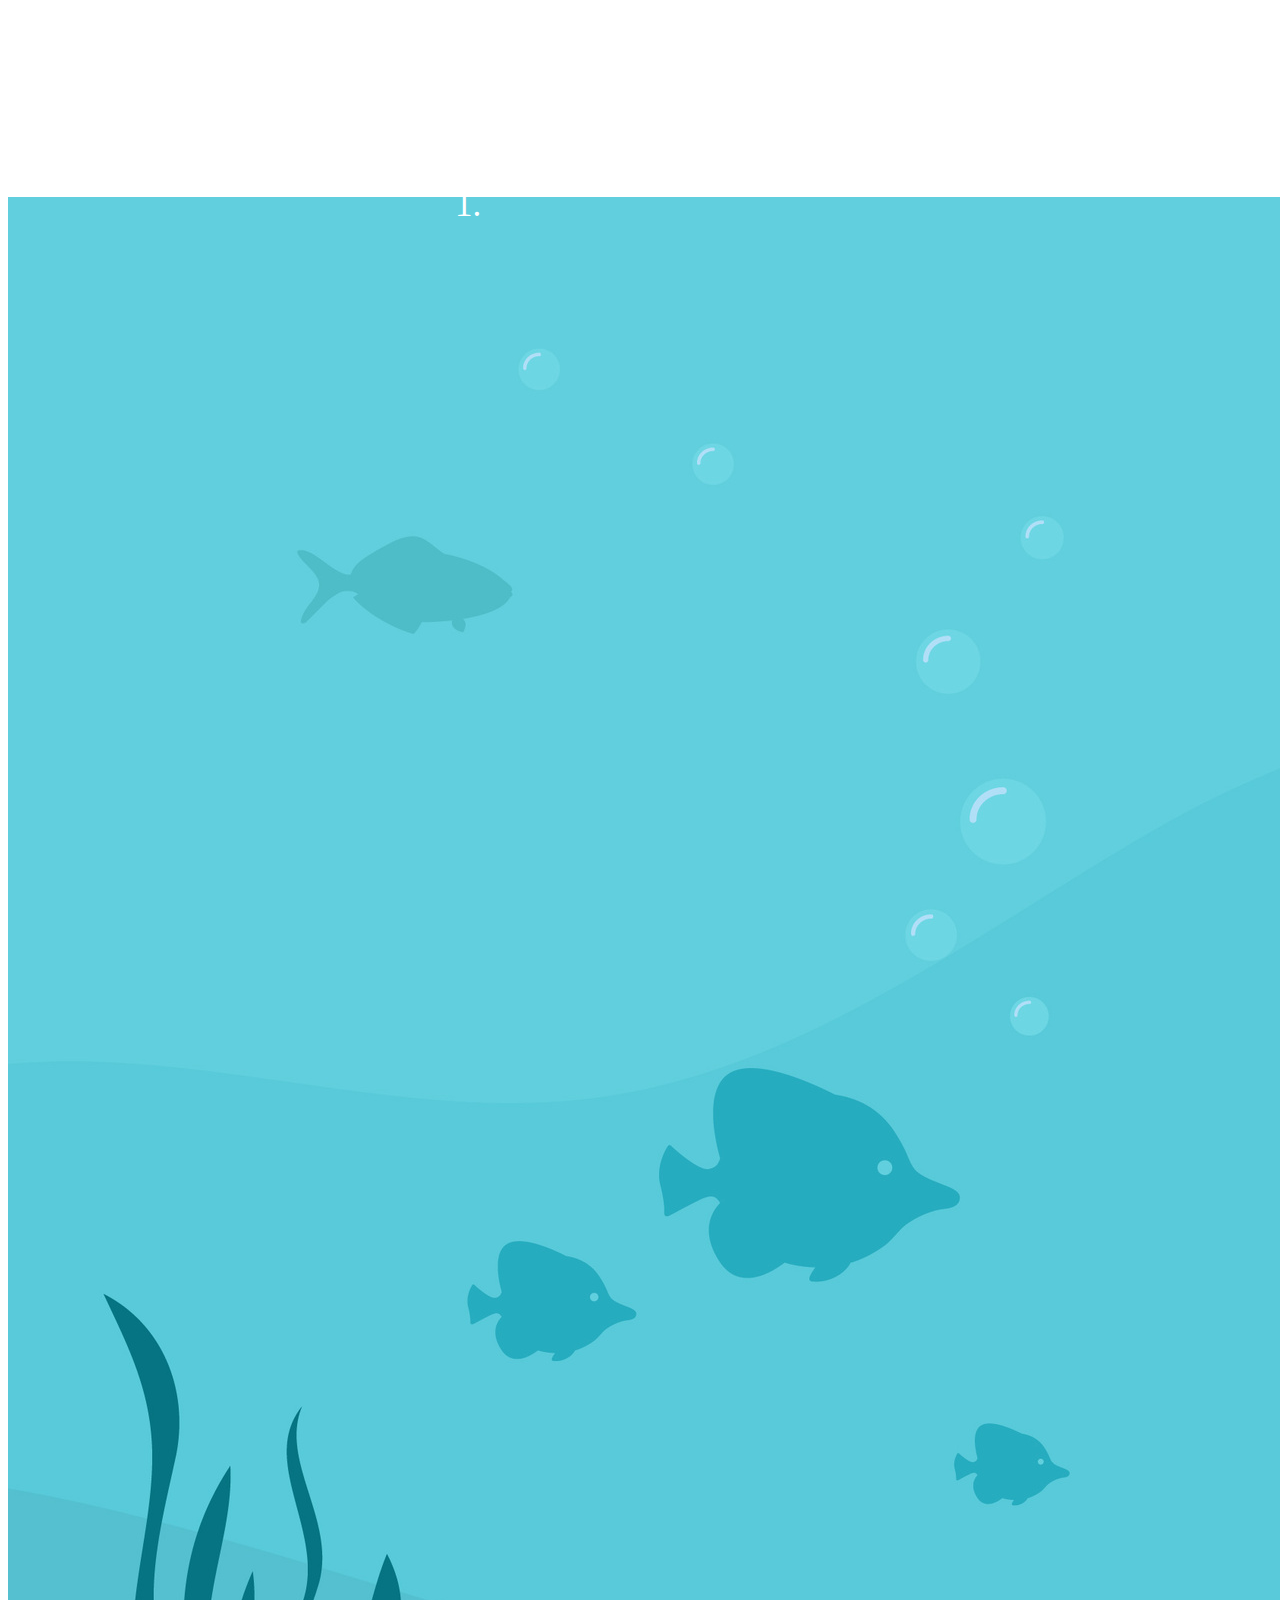
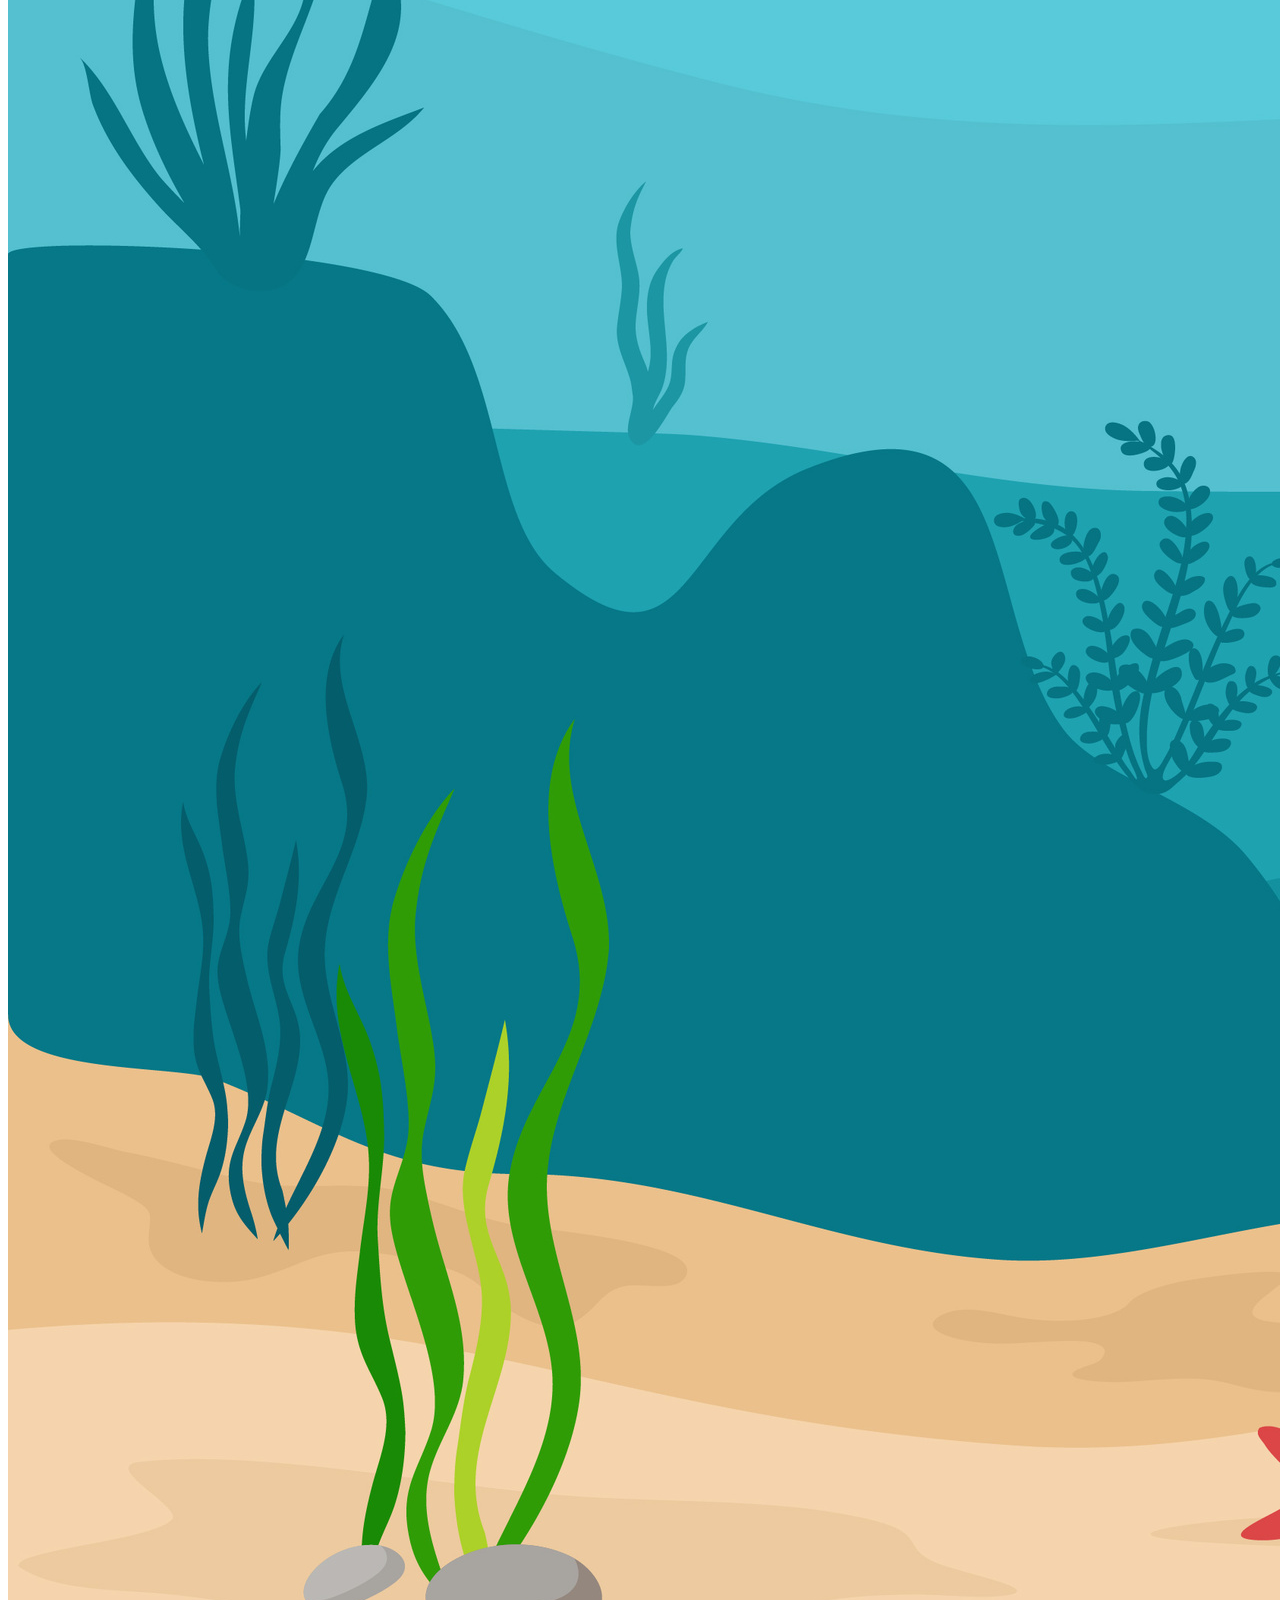
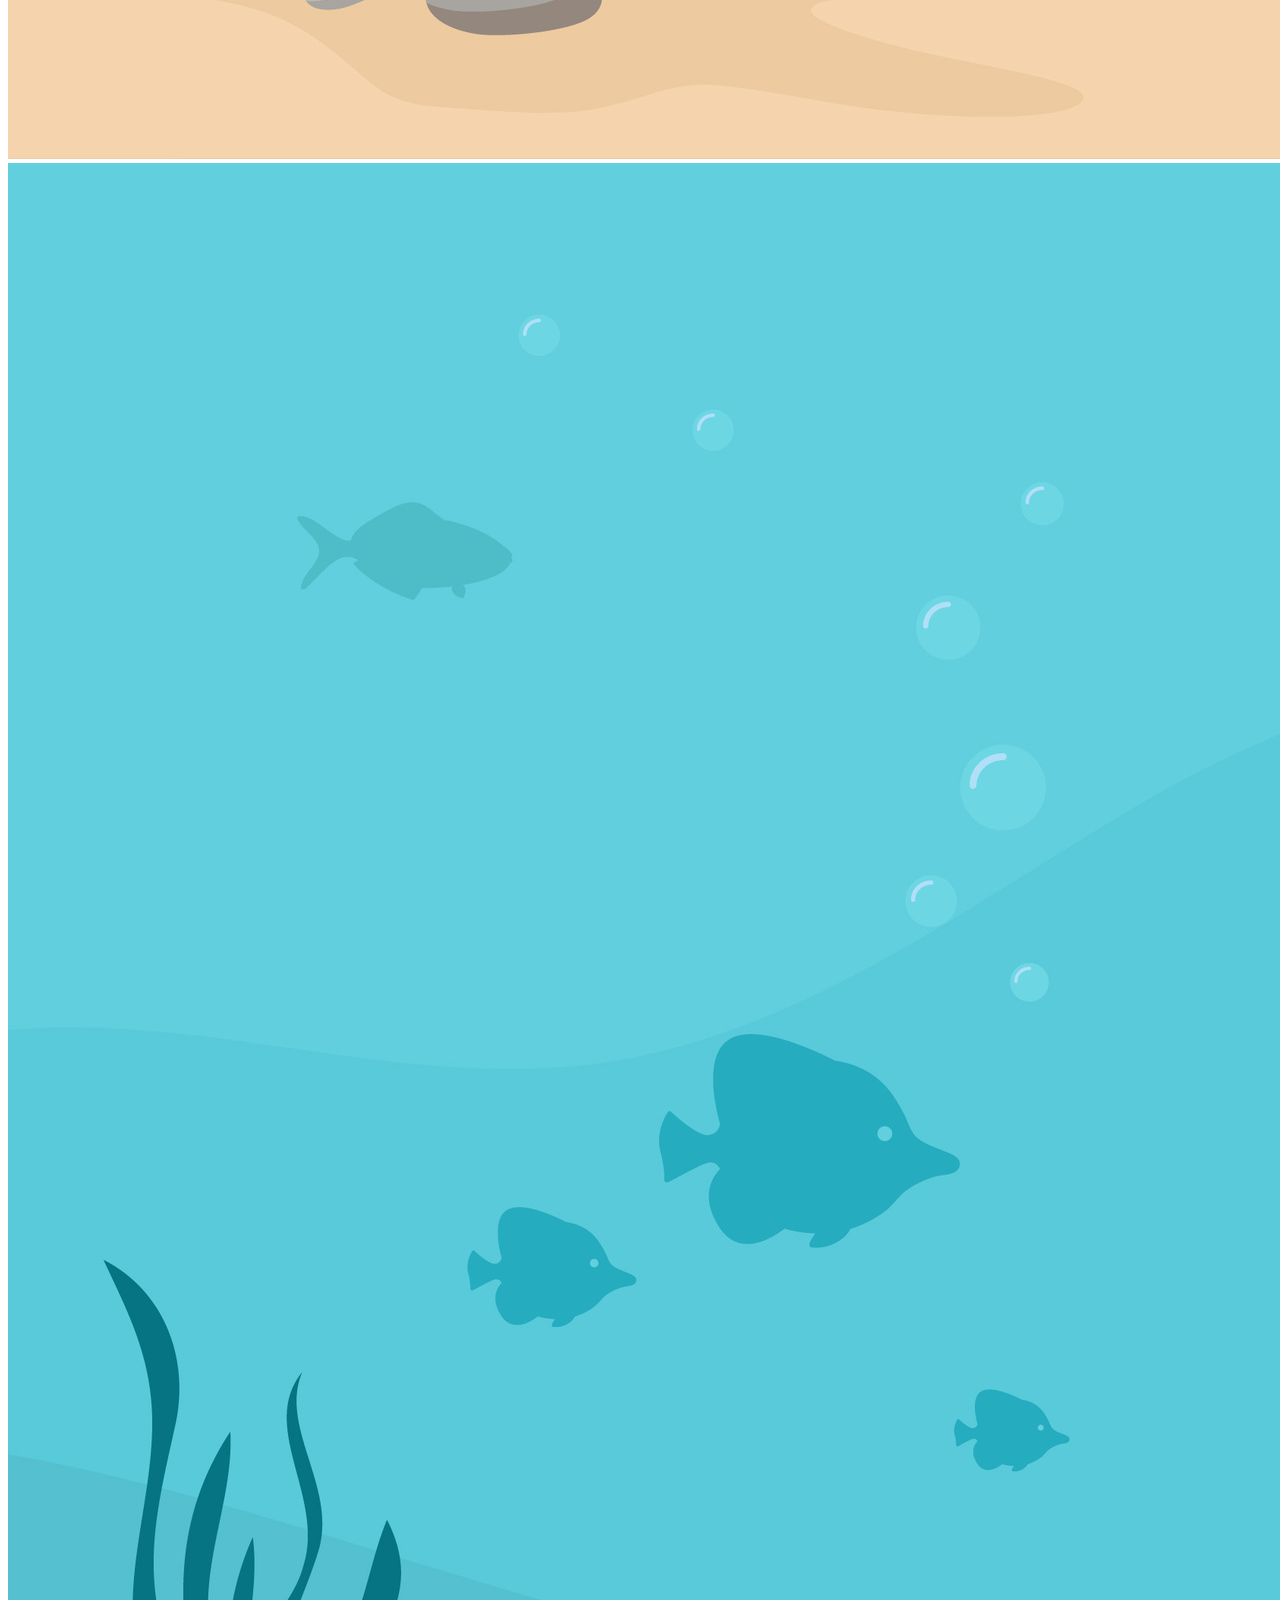
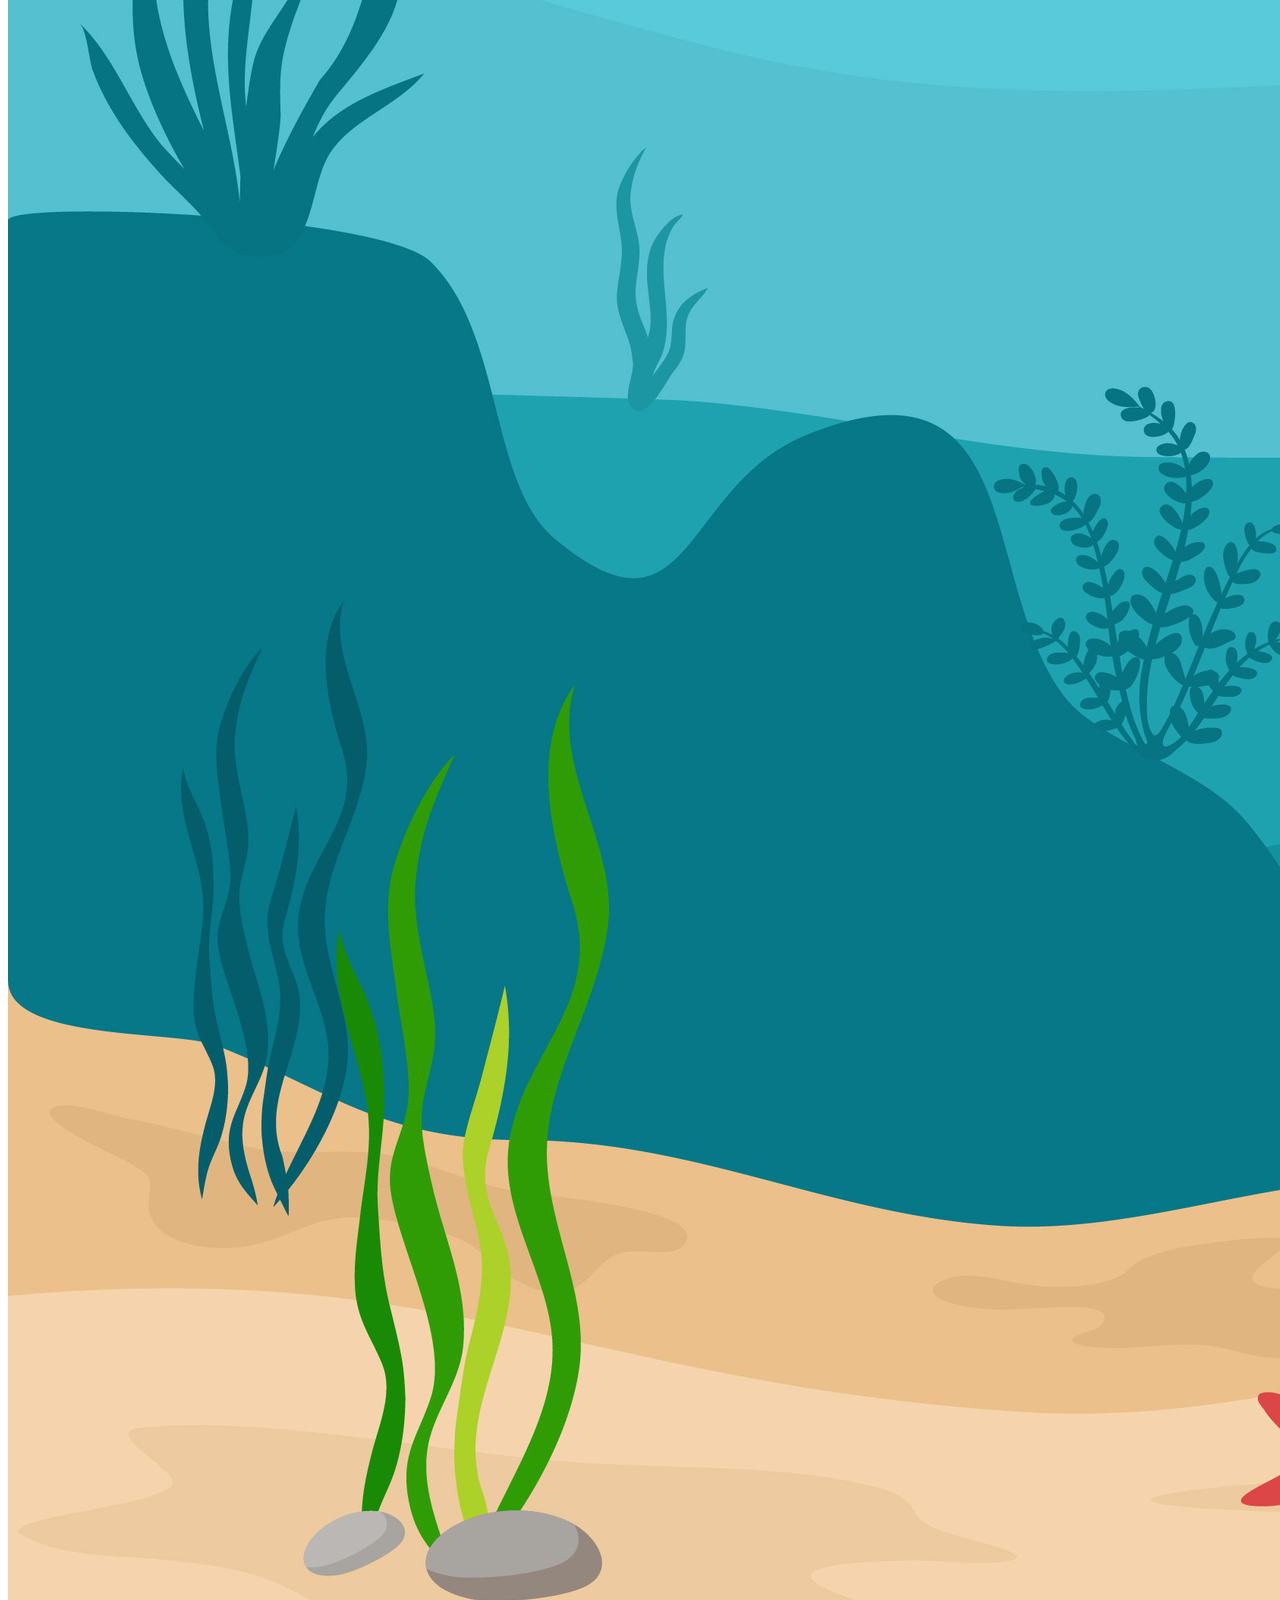
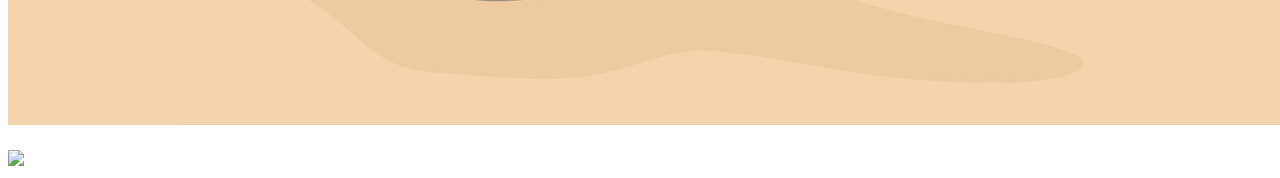
==== src/main/resources/templates/home.html @ 91222948 "Highscore css + top 10" ====
<!DOCTYPE html>
<html lang="en" xmlns:th="http://www.w3.org/1999/xhtml">
<head>
    <link rel="stylesheet" href="..static/style.css" th:href="style.css">
    <title>Ocean Rescue</title>
    <meta charset="utf-8">

</head>
<body>
<audio autoplay class="music"
       src="images/ukulele.mp3" type="audio/mpeg">
</audio>
<section>
    <div id="message-area" style="color: white; justify-content: center;" >

        <h2 id="start" onclick="startGame()">START!</h2>
        <h2 onclick="showRules()">Show Rules</h2>
        <h2 onclick="showScoreboard()">Show Scoreboard</h2>
        <div class="rules">
            <span class="closebtn" onclick="this.parentElement.style.display='none';">X</span>
        </div>
        <div class="scoreboard">
            <span class="closebtn" onclick="this.parentElement.style.display='none';">X</span>
            <ol style="font-family:'Verdana'; font-size: 35px; left: 450px; position: absolute; top: 150px;">
                <li th:each="highScores : ${scores}" th:text="${highScores.score} + '.........' + ${highScores.userName}"></li>
            </ol>

        </div>


    </div>
    <div id="game-area" style="color: white; justify-content: center;">
        <div class="gameOver">
            <form th:object="${score}" action="/save"  method="post">

            </form>
        </div>

        <img class="bottom" src="images/background_plastic.jpeg" />
        <img class="top" src="images/background.jpeg" />
        <h1></h1>
        <div onclick="mute()" style="left: 10px; top: 10px;" id="unmuted">
        <img src="images/audio/unmutedOn.png">
        </div>
        <div class="crab"></div>
        <div class="coral_2"></div>
        <div class="coral_3"></div>
    </div>
</section>

<script src="script.js"></script>
</body>
</html>
---- src/main/resources/templates/style.css ----
body {
    background-color: darkgray;
    cursor: url(fishing-net.svg), auto;

}

h1, h2, h3, h4, h5, h6, p {
    font-family: "Verdana";
    color: white;
    margin: 20px;
    text-align: center;
}

h1 > span {
    float: right;
    font-size: 40px;
    margin-right: -120px;
    z-index: 900;
}

h1 {
    padding:10px;
    padding-right:30px;
    padding-left:30px;
    width: 960px;
}

#game-area {
    position: absolute;
    top: 100px;
    left: 40px;
    width: 1200px;
    height: 800px;
    background-position: center;
    background-repeat: no-repeat;
    background-size: cover;
    background-image: url("images/background.jpeg");
    background-size: cover;

    box-shadow: inset 2px 2px 10px black;
    overflow: hidden;
}

#message-area {
    position: absolute;
    top: 100px;
    left: 40px;
    width: 1200px;
    height: 800px;
    z-index: 1000;
    background-color: #023A5D;
    background-image: url("images/logo.png");
    background-size: cover;
    text-shadow: 2px 2px 5px black;

    }

.rules {
    position: absolute;
    width: 1200px;
    height: 800px;
    z-index: 1000;
    background-color: #023A5D;
    display: none;
    top: 0px;

    background-image: url("images/HowTo.png");
    background-position: center;
    background-repeat: no-repeat;
    background-size: cover;
    text-shadow: 2px 2px 5px black;
    box-shadow: inset 2px 2px 10px black;
}

.scoreboard {
    position: absolute;
    width: 1200px;
    height: 800px;
    z-index: 1000;
    background-color: #023A5D;
    display: none;
    top: 0px;
    background-image: url("images/scoreboard.png");
    background-position: center;
    background-repeat: no-repeat;
    background-size: cover;
    text-shadow: 2px 2px 5px black;
    box-shadow: inset 2px 2px 10px black;
}


.hidden {
    display: none;
}

.fish_1 {
    background-image: url("images/fish/fish_1_r.gif");
    background-size: cover;
    height: 40px;
    width: 50px;
    animation: right 20s normal;
    background-repeat: no-repeat;
        position: absolute;

}
.fish_2 {
    background-image: url("images/fish/fish_2_r.gif");
    background-size: cover;
    height: 80px;
    width: 100px;
    animation: right 24s normal;
    background-repeat: no-repeat;
        position: absolute;

}

.fish_3 {
    background-image: url("images/fish/fish_3_r.gif");
    background-size: cover;
    height: 120px;
    width: 120px;
    animation: right 35s normal;
    background-repeat: no-repeat;
        position: absolute;

}

.fish_4 {
    background-image: url("images/fish/fish_4_l.gif");
    background-size: cover;
    height: 40px;
    width: 50px;
    animation: left 15s normal;
    background-repeat: no-repeat;
        position: absolute;

}

.fish_5 {
    background-image: url("images/fish/fish_5_l.gif");
    background-size: cover;
    height: 85px;
    width: 100px;
    animation: left 18s normal;
        position: absolute;

}

.fish_6 {
    background-image: url("images/fish/fish_6_r.gif");
    background-size: cover;
    height: 60px;
    width: 60px;
    animation: right 50s normal;
        position: absolute;

}

.fish_7 {
    background-image: url("images/fish/fish_7_r.gif");
    background-size: cover;
    height: 80px;
    width: 80px;
    animation: left 18s normal;
    transform: scaleX(-1);
        position: absolute;

}

.fish_8 {
    background-image: url("images/fish/fish_8_r.gif");
    background-size: cover;
    height: 110px;
    width: 130px;
    animation: right 30s normal;
        position: absolute;

}

.seahorse {
    background-image: url("images/fish/sea_horse_l.gif");
    background-size: cover;
    height: 60px;
    width: 60px;
    animation: left 40s normal;
    transform: rotate(30deg);
        position: absolute;

}

.stingray {
    background-image: url("images/fish/stingray_l.gif");
    background-size: cover;
    height: 150px;
    width: 150px;
    transform: rotate(-30deg);
    animation: left 22s normal;
        position: absolute;

}

.octopus {
    background-image: url("images/fish/octopus.gif");
    background-size: cover;
    height: 200px;
    width: 200px;
    animation: left 40s normal;
    transform: rotate(30deg);
        position: absolute;


}

.turtle {
    background-image: url("images/fish/turtle_r.gif");
    background-size: cover;
    height: 150px;
    width: 150px;
    animation: right 30s normal;
    transform: rotate(60deg);
        position: absolute;

}

.crab {
    background-image: url("images/fish/crab.gif");
    background-size: cover;
    height: 80px;
    width: 80px;
    bottom: 100px;
    position:absolute;
    left: 300px;
        position: absolute;

}
.coral_2 {
    background-image: url("images/plants/coral_2.png");
    background-size: cover;
    height: 120px;
    width: 120px;
    bottom: 70px;
    position:absolute;
    left: 575px;
}
.coral_3 {
    background-image: url("images/plants/coral_3.png");
    background-size: cover;
    height: 120px;
    width: 120px;
    bottom: 0px;
    position:absolute;
    left: 800px;
}

.trash_1{
    background-image: url("images/trash/beer_bottle.png");
    background-size: cover;
    position: absolute;
    height: 50px;
    width: 50px;
    animation: trash 40s normal;
}

.trash_2{
    background-image: url("images/trash/beverage_can_empty.png");
    background-size: cover;
    height: 40px;
    width: 40px;
    animation: trash 40s normal;
}

.trash_3{
    background-image: url("images/trash/bottle.png");
    background-size: cover;
    height: 50px;
    width: 50px;
    animation: trash 40s normal;
}

.trash_4{
    background-image: url("images/trash/can.png");
    background-size: cover;
    height: 40px;
    width: 40px;
    animation: trash 40s normal;
}

.trash_5{
    background-image: url("images/trash/plastic_bag.png");
    background-size: cover;
    height: 100px;
    width: 100px;
    animation: trash 40s normal;
}

.trash_6{
    background-image: url("images/trash/plastic_rings.png");
    background-size: cover;
    height: 80px;
    width: 80px;
    animation: trash 40s normal;
}


@keyframes left {
    from {
        margin-left:-200px;
    }
    to {
        margin-left:1500px;
    }
}
@keyframes right {
    from {
        margin-left:1600px;
    }
    to {
        margin-left:-2000px;
    }
}

@keyframes trash {
    from {
        margin-top:-200px;
    }
    to {
        margin-top:1000px;
    }
}

#health {
    height: 50px;
    width: 50px;
}

.closebtn {
    font-family: "Verdana";
      margin: 15px;
      color: white;
      font-weight: bold;
      float: right;
      font-size: 22px;
      line-height: 35px;
      cursor: pointer;
      transition: 0.3s;
      background-color: red;
      border-radius: 50px;
      width: 35px;
      height: 35px;
      border: white solid 5px;
      text-align: center;
}

.health {
     -webkit-box-sizing: border-box;
     -moz-box-sizing: border-box;
     box-sizing: border-box;
     width: 200px;
     height: 20px;
     padding: 5px;
     background: #ddd;
     -webkit-border-radius: 5px;
     -moz-border-radius: 5px;
     border-radius: 5px;
     position: relative;
}
.bar {
    background: #c54;
    width: 200px;
    height: 20x;
    position: relative;
    transition: width .5s linear;
    .hit {
    background: rgba(255,255,255,0.6);
    position: absolute;
    top: 0;
    right: 0;
    bottom: 0;
    width: 0px;
    transition: width .5s linear;
}
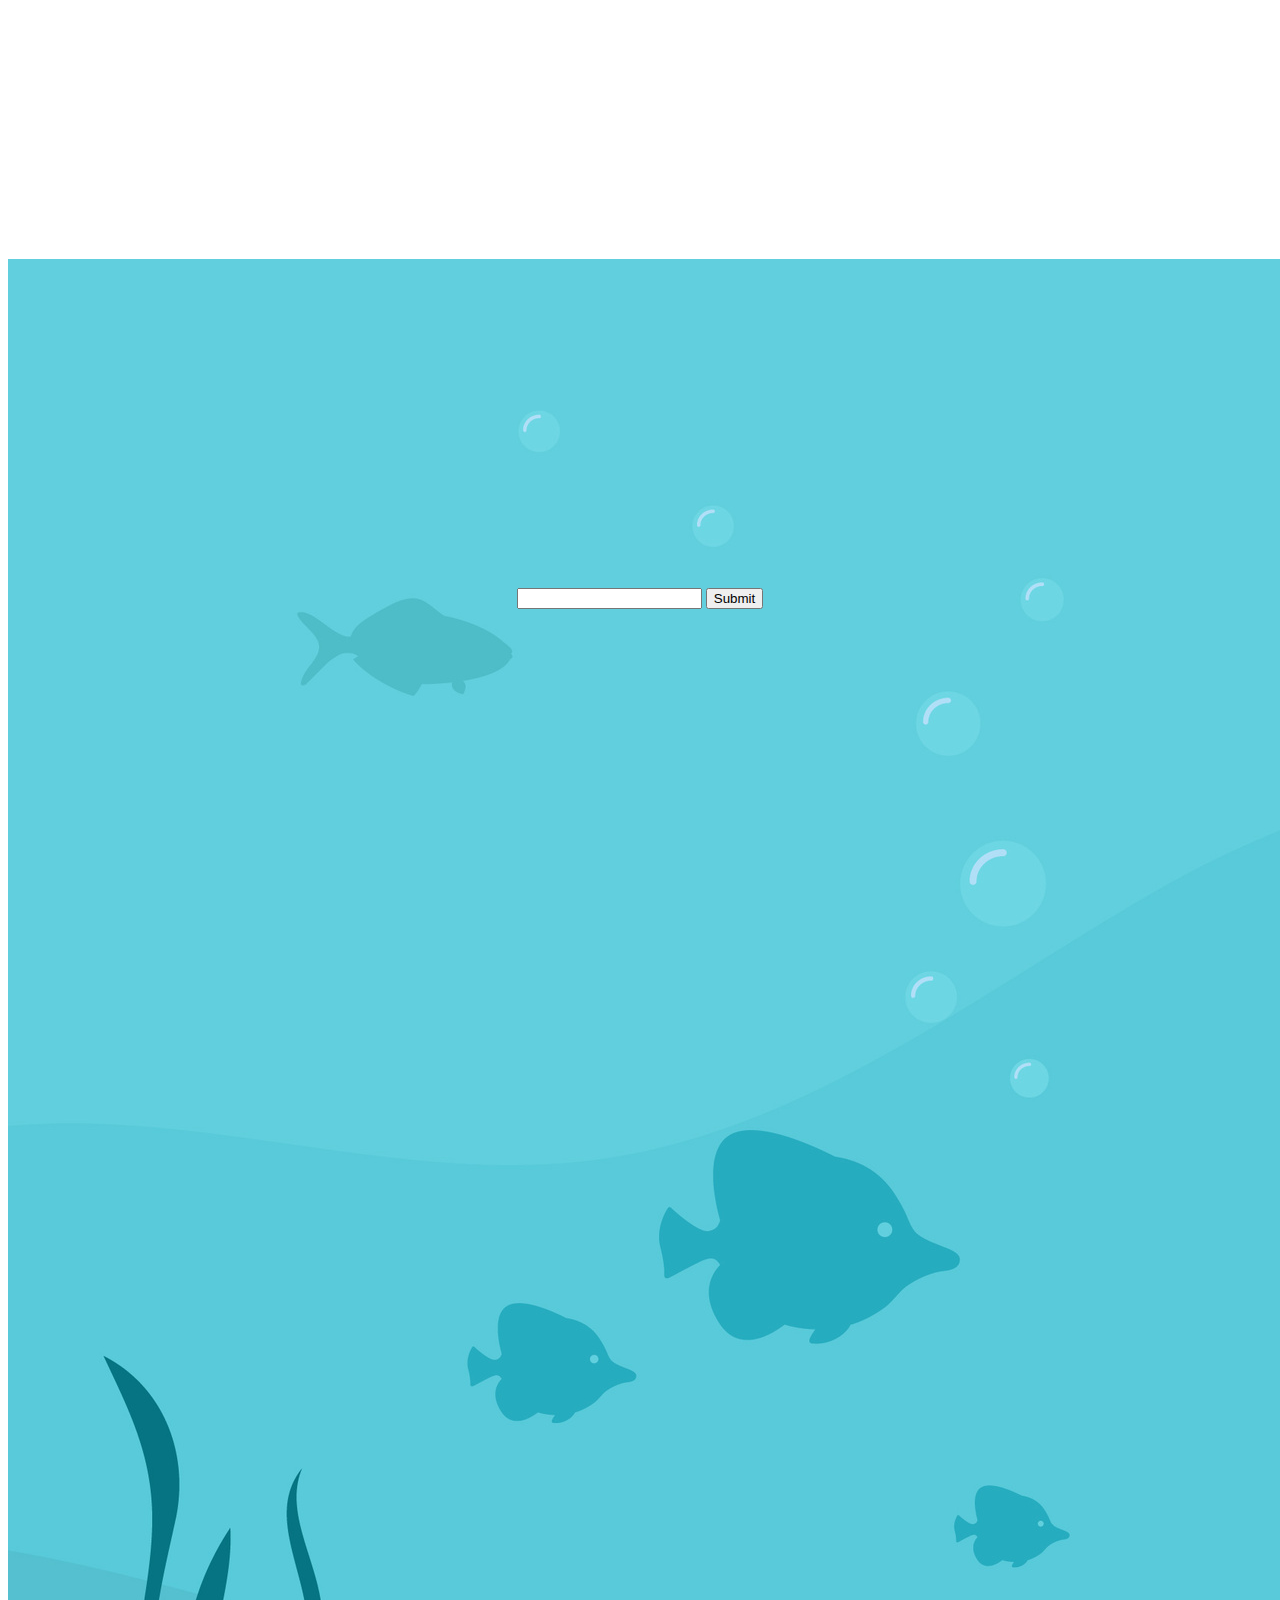
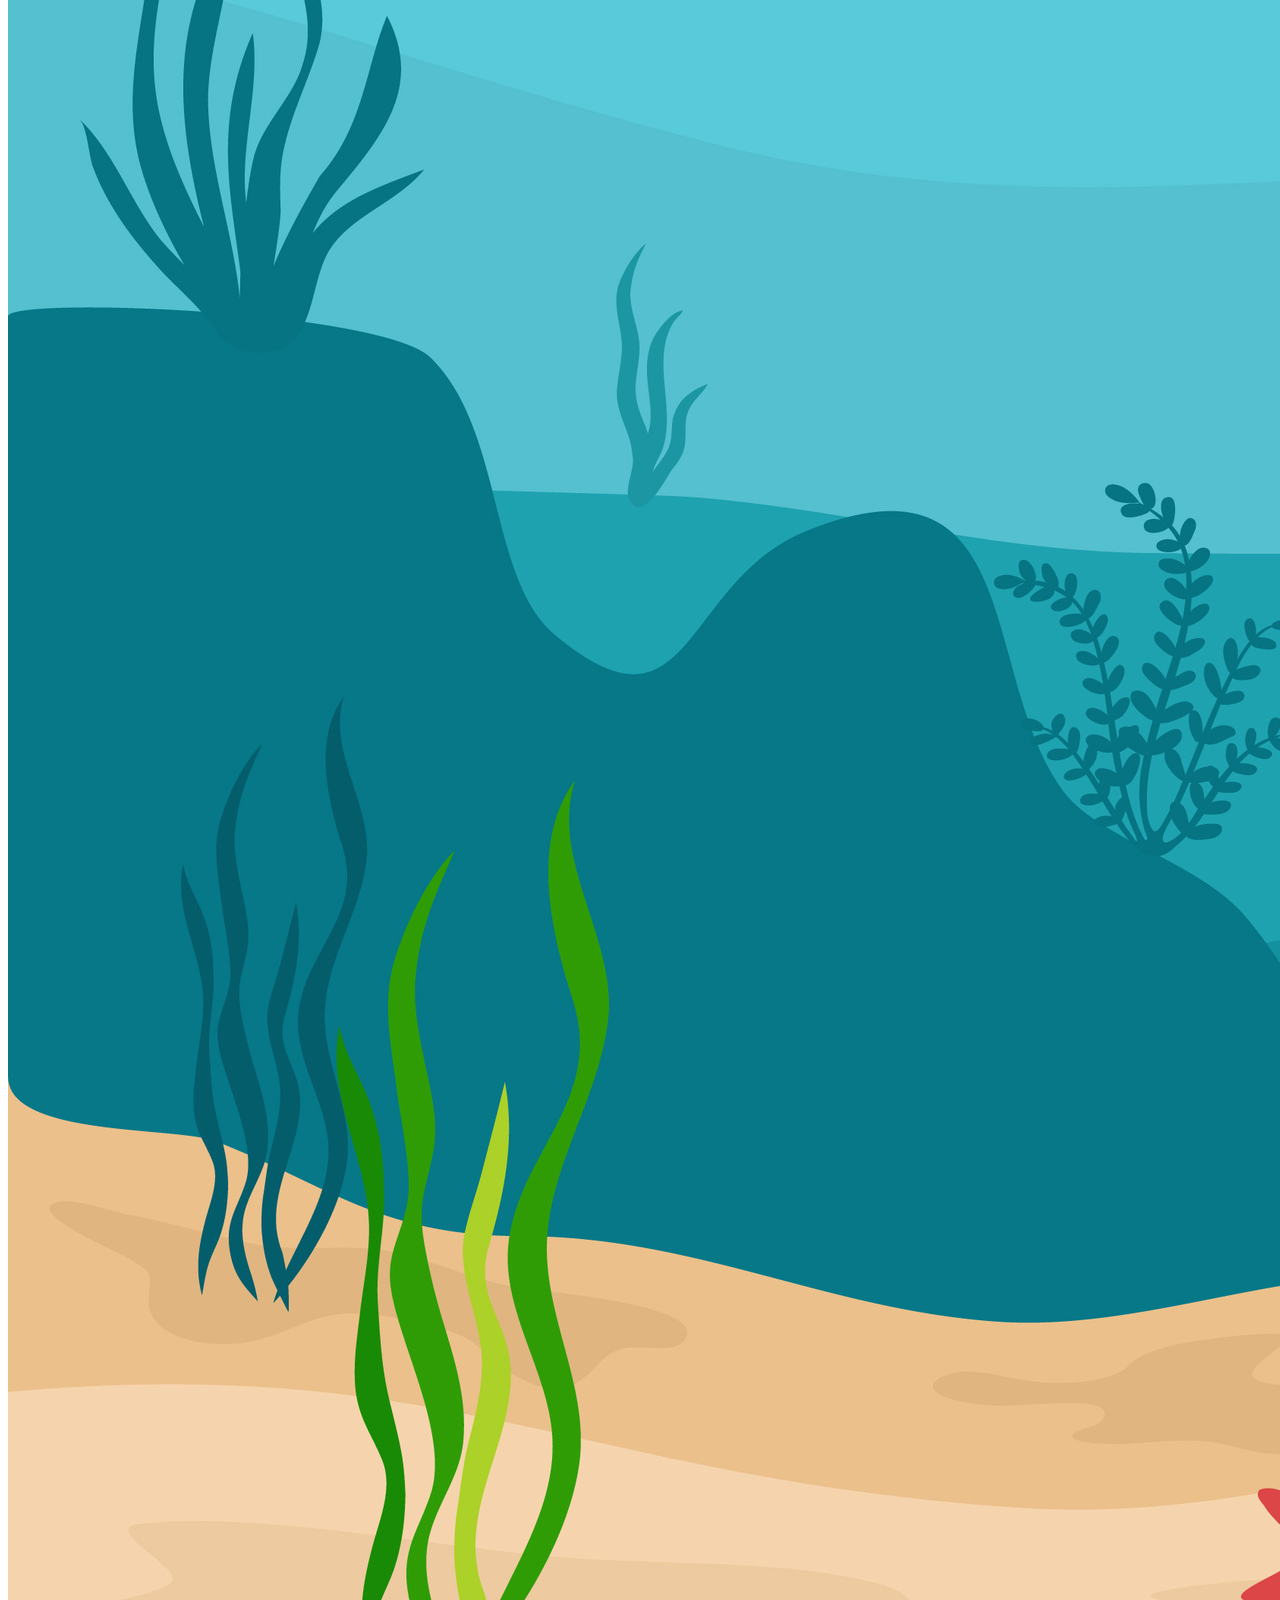
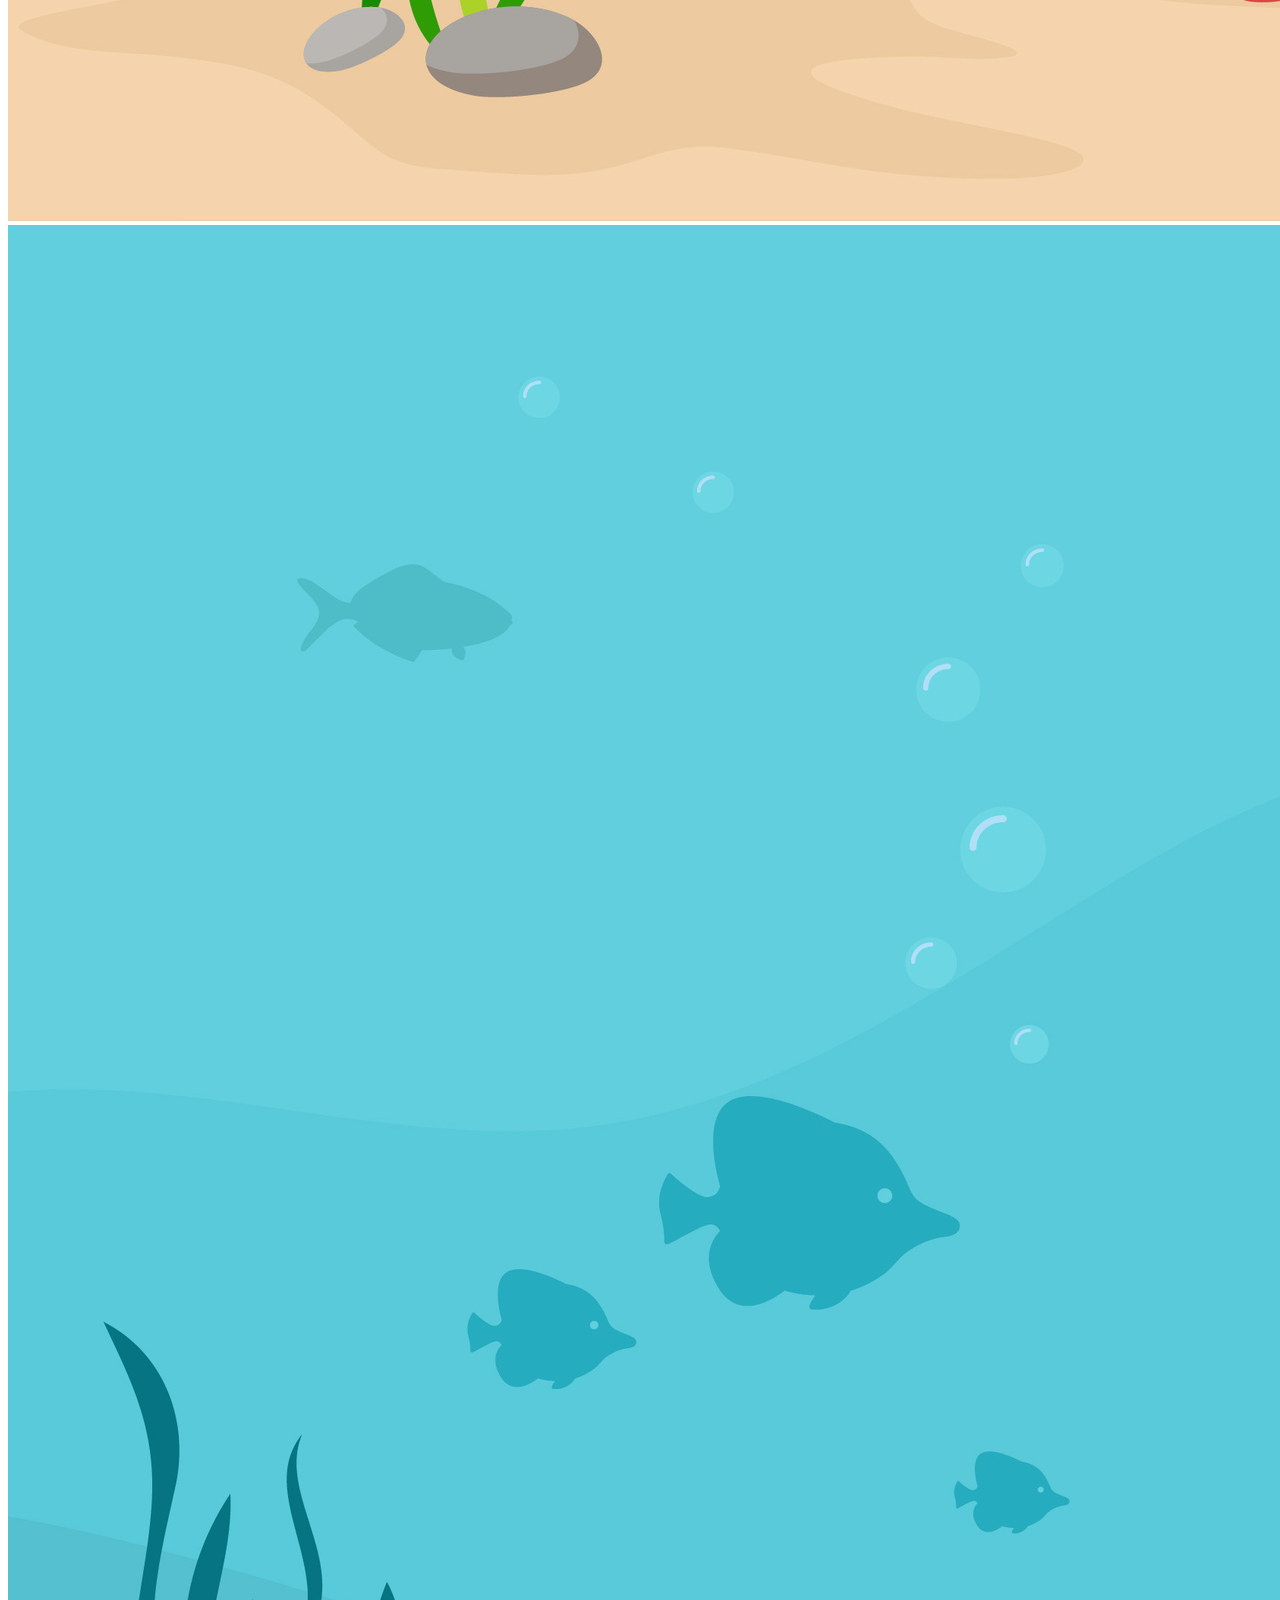
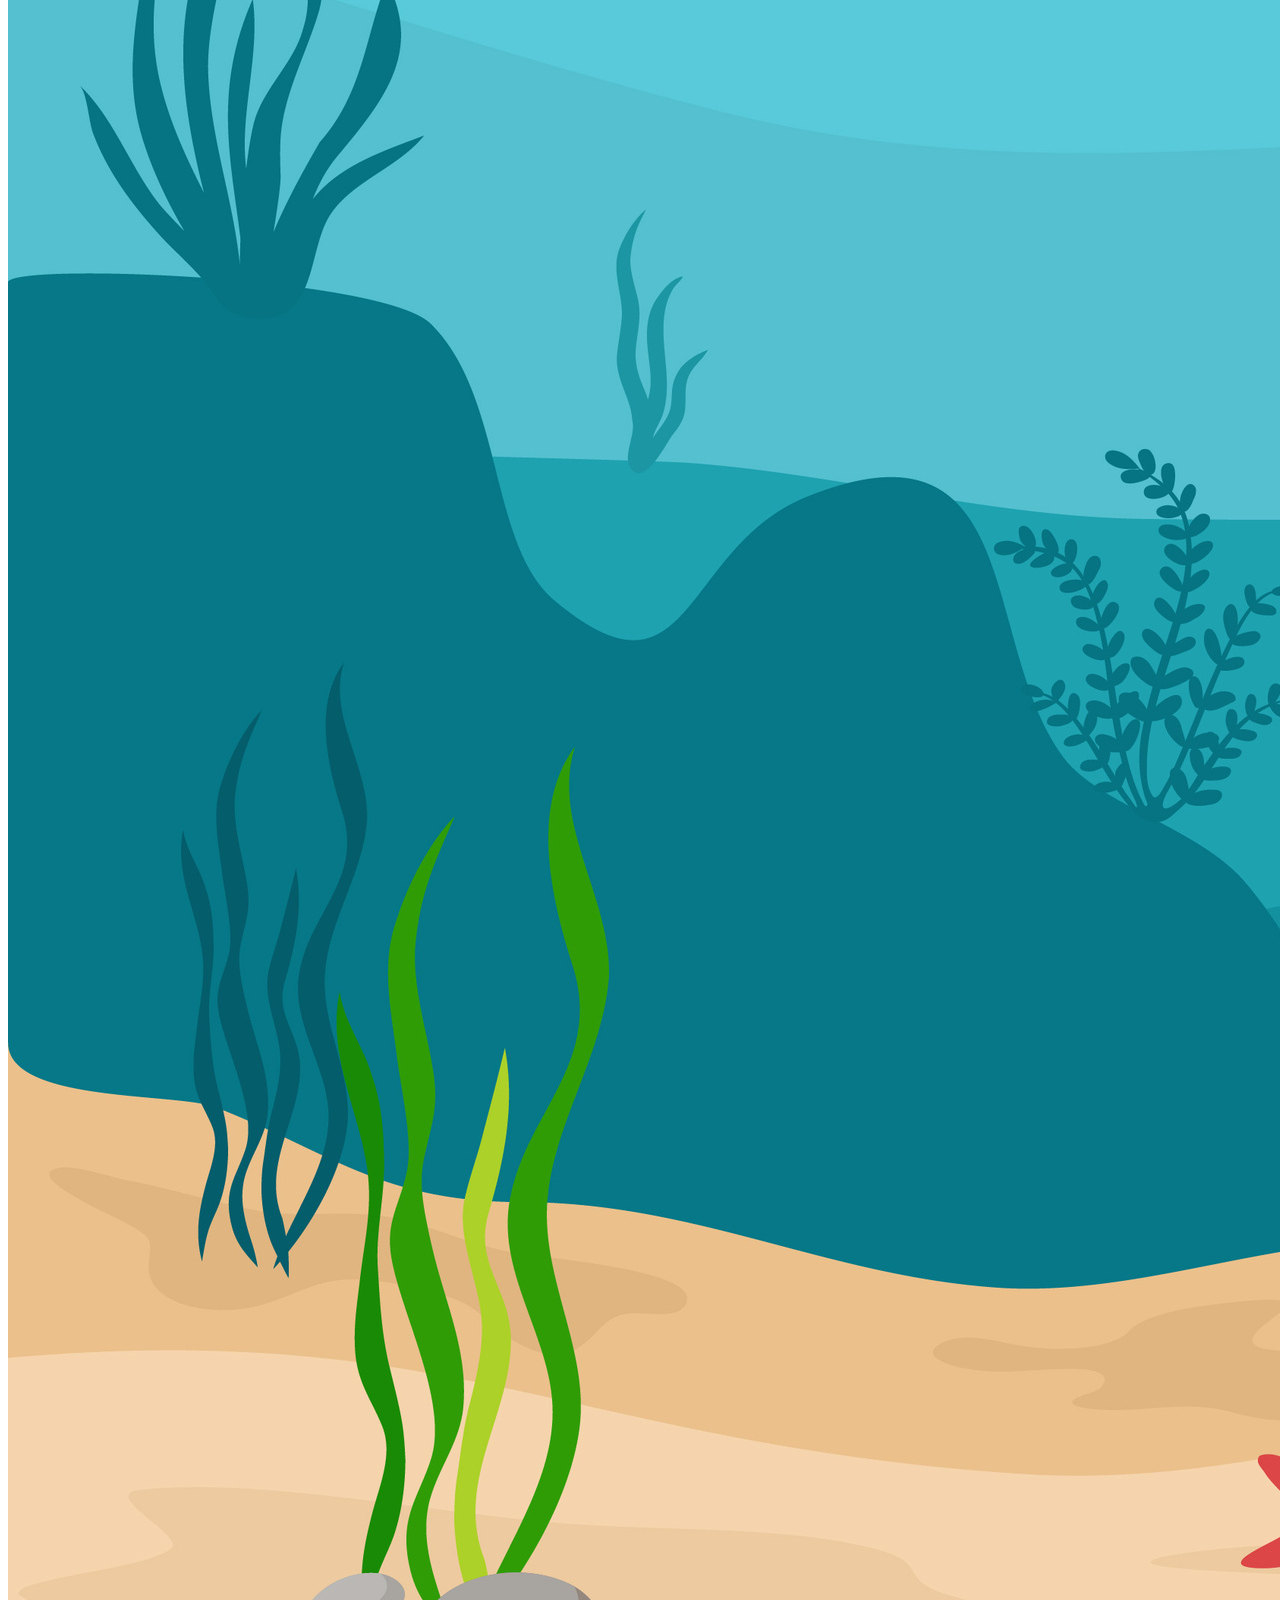
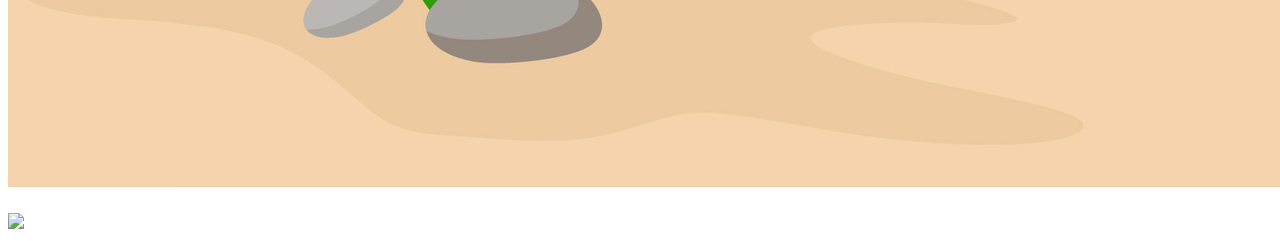
==== commit 1802fc48: "more fish" ====
--- a/src/main/resources/templates/home.html
+++ b/src/main/resources/templates/home.html
@@ -24,18 +24,19 @@
             <ol style="font-family:'Verdana'; font-size: 35px; left: 450px; position: absolute; top: 150px;">
                 <li th:each="highScores : ${scores}" th:text="${highScores.score} + '.........' + ${highScores.userName}"></li>
             </ol>
-
         </div>
-
-
     </div>
     <div id="game-area" style="color: white; justify-content: center;">
         <div class="gameOver">
-            <form th:object="${score}" action="/save"  method="post">
+            <h2 class="your_score" style="top:250px; font-size: 50px; position: relative; text-align: center;"></h2>
 
+            <form th:object="${score}" action="/save"  method="post" name="saveScore" style="position: relative; text-align: center; top:350px;">
+                <input type="text" maxlength="3" th:name="userName"/>
+                <input type="hidden" id="myHighscore" th:name="score"/>
+                <input type="submit"/>
             </form>
+
         </div>
-
         <img class="bottom" src="images/background_plastic.jpeg" />
         <img class="top" src="images/background.jpeg" />
         <h1></h1>
@@ -43,11 +44,11 @@
         <img src="images/audio/unmutedOn.png">
         </div>
         <div class="crab"></div>
+        <div class="crab_2"></div>
         <div class="coral_2"></div>
         <div class="coral_3"></div>
     </div>
 </section>
-
 <script src="script.js"></script>
 </body>
 </html>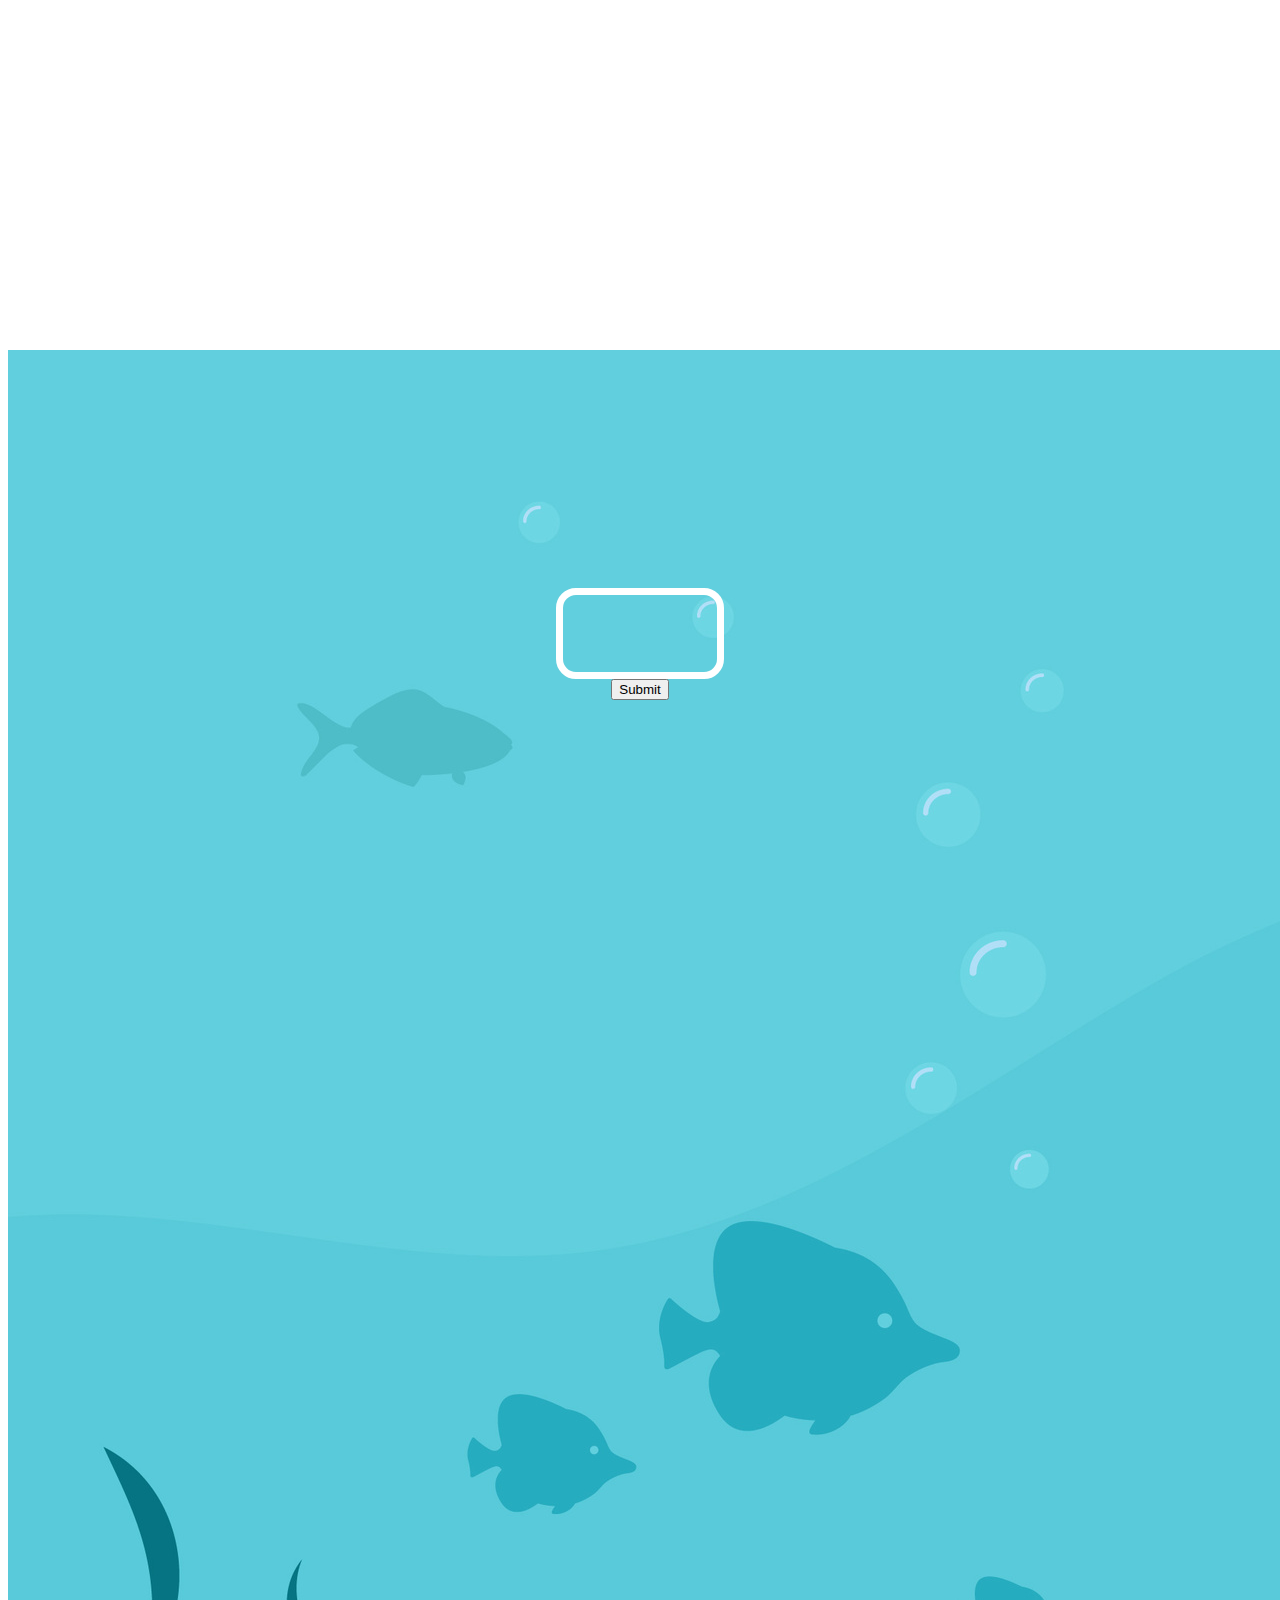
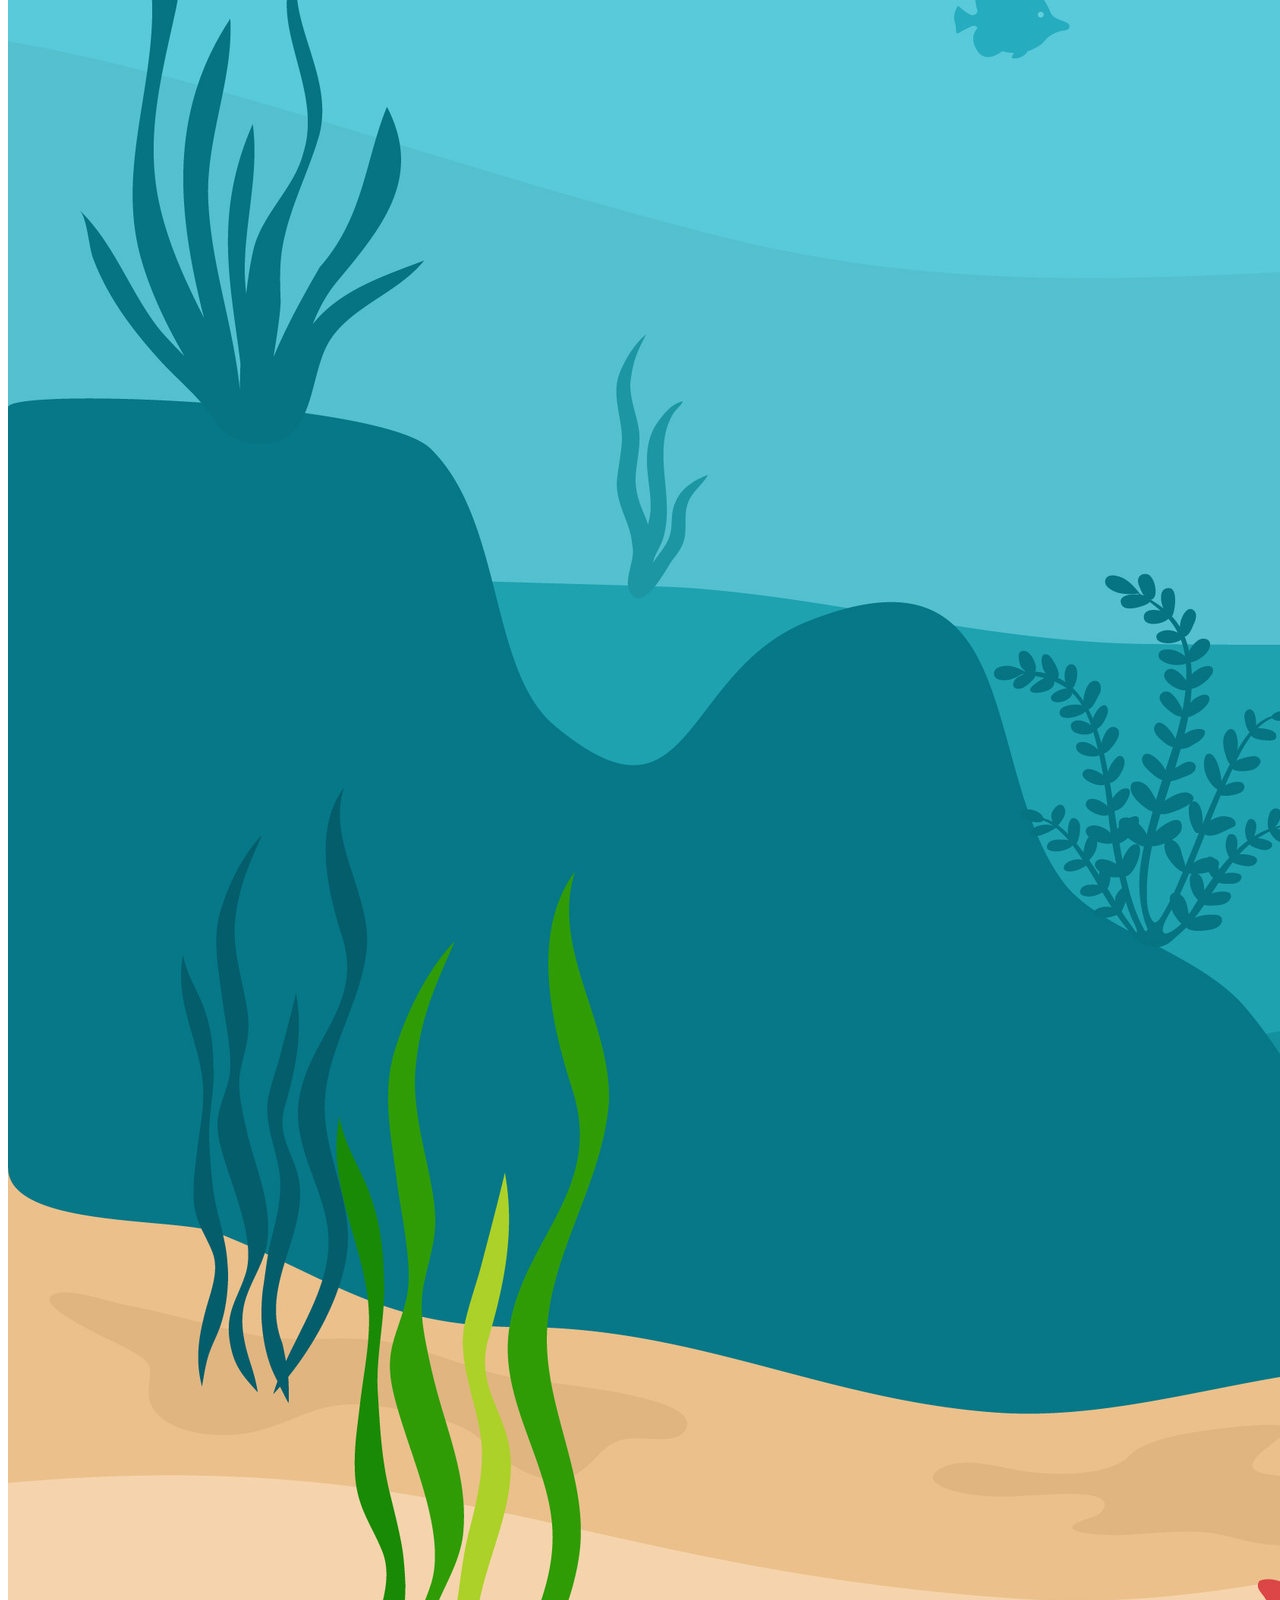
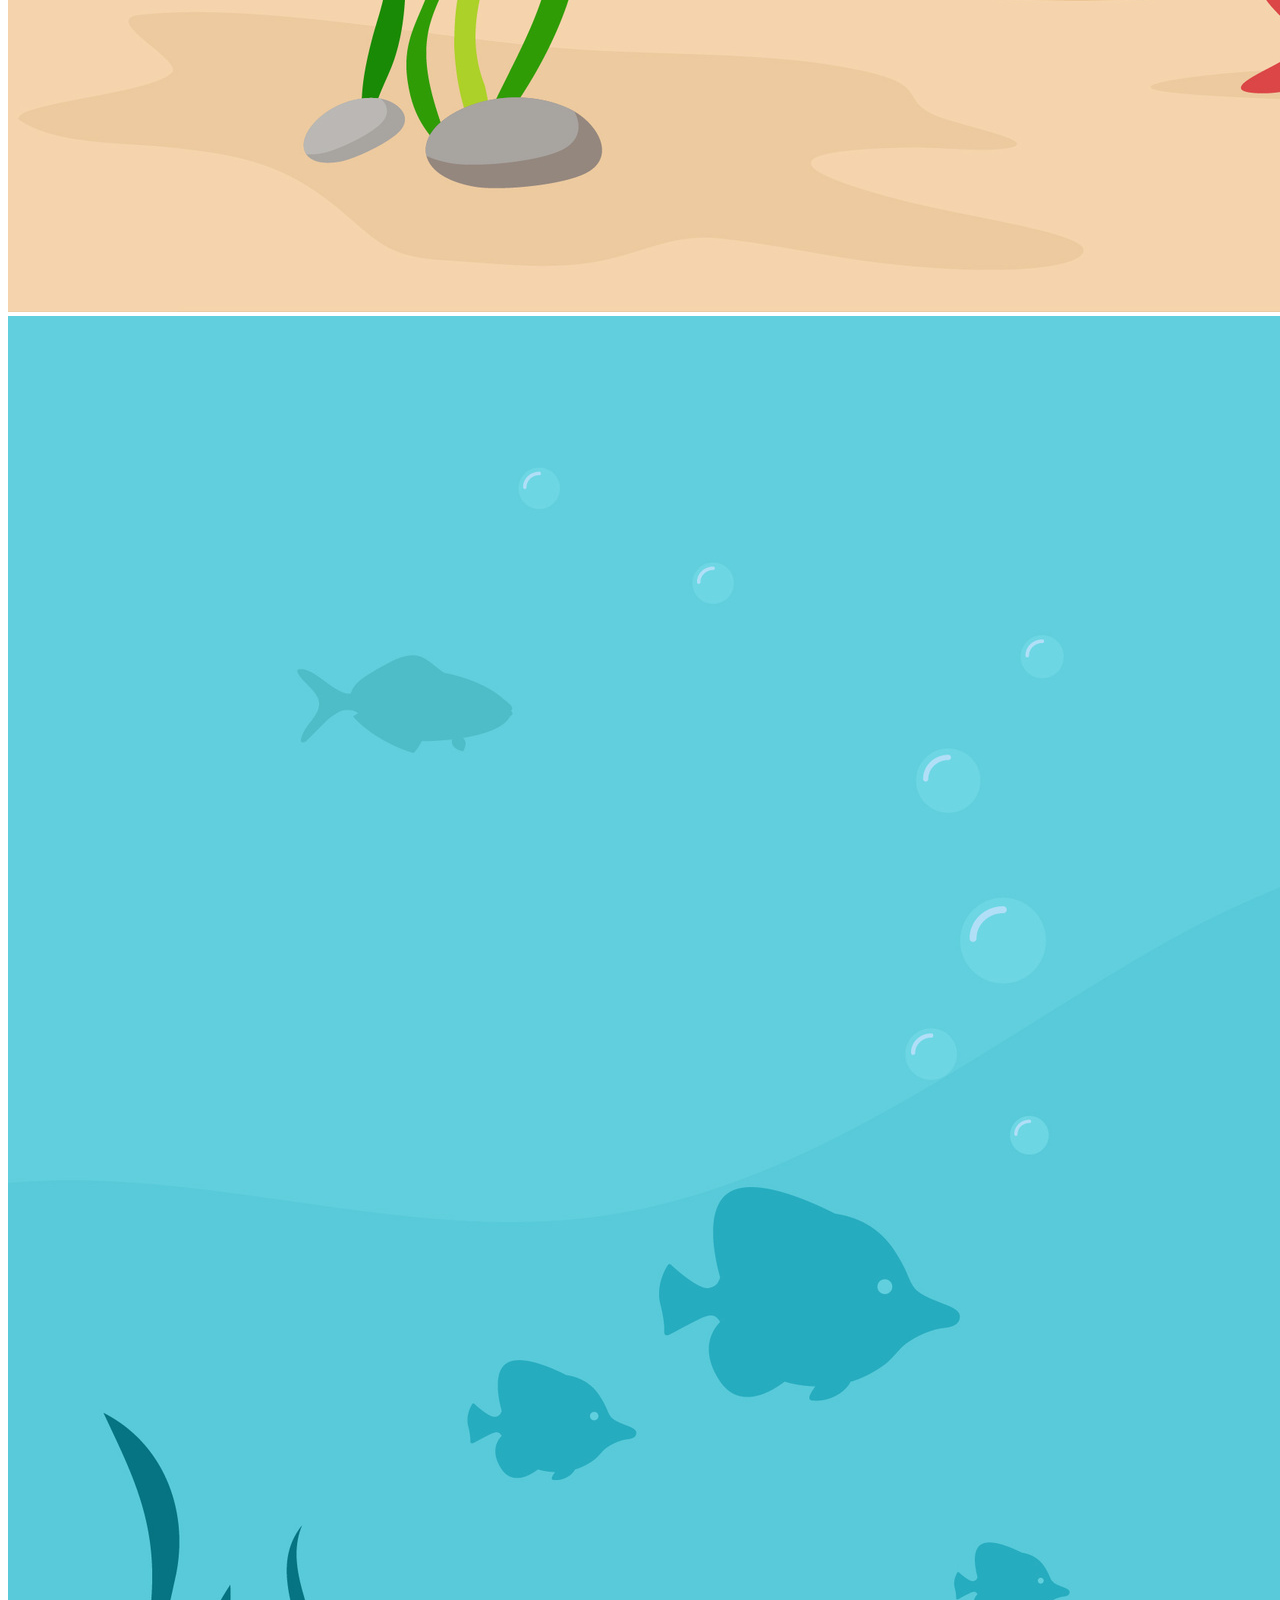
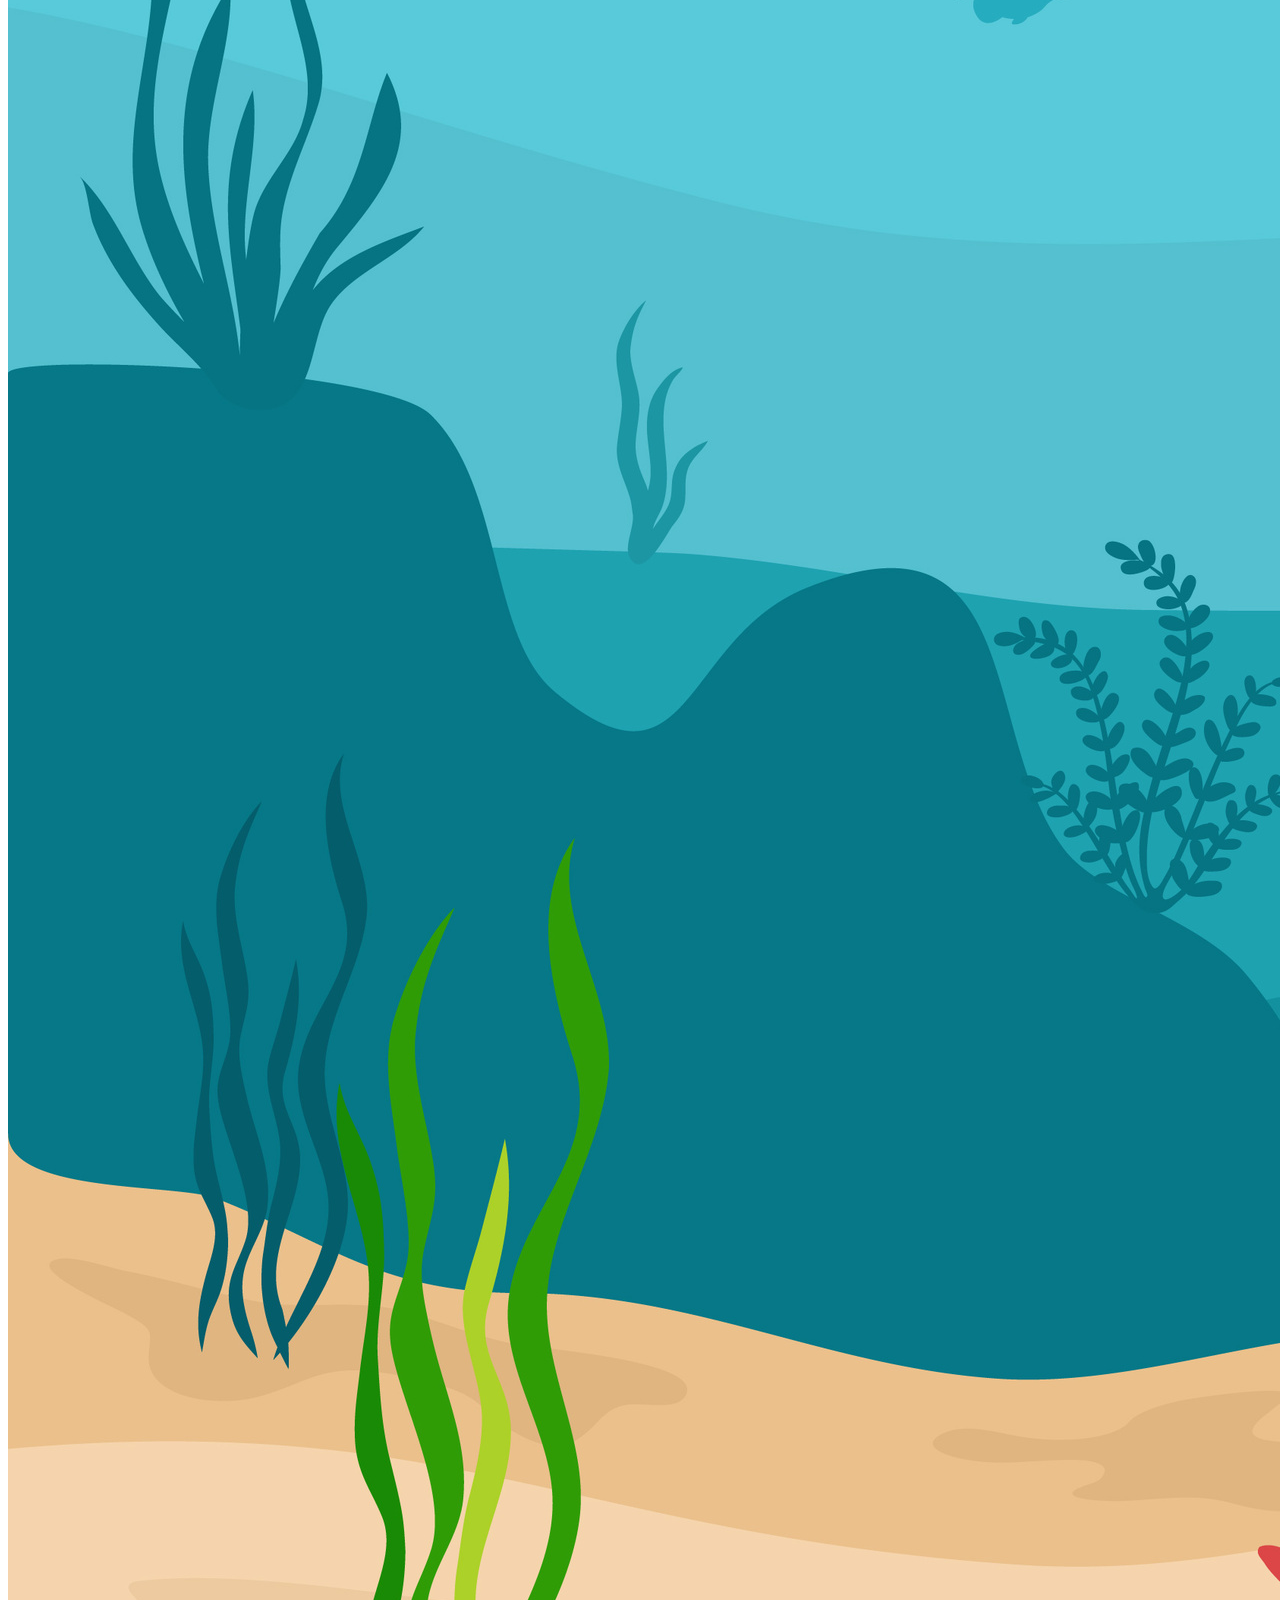
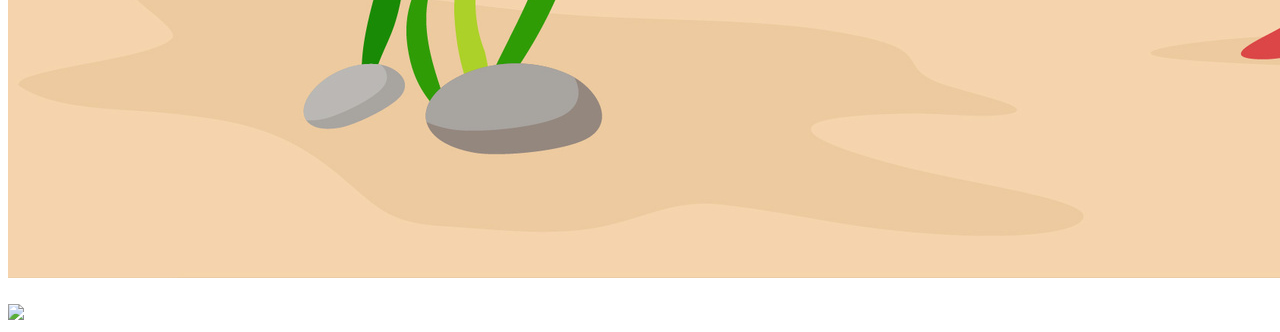
==== commit 35483135: "bubbles" ====
--- a/src/main/resources/templates/home.html
+++ b/src/main/resources/templates/home.html
@@ -31,7 +31,7 @@
             <h2 class="your_score" style="top:250px; font-size: 50px; position: relative; text-align: center;"></h2>
 
             <form th:object="${score}" action="/save"  method="post" name="saveScore" style="position: relative; text-align: center; top:350px;">
-                <input type="text" maxlength="3" th:name="userName"/>
+                <input type="text" maxlength="3" th:name="userName" style="font-size: 50px; height: 75px; width: 150px; background: transparent; border: 7px solid white; text-align: center; font-weight: bold; color: white; position: relative; border-radius: 20px;"/><br/>
                 <input type="hidden" id="myHighscore" th:name="score"/>
                 <input type="submit"/>
             </form>
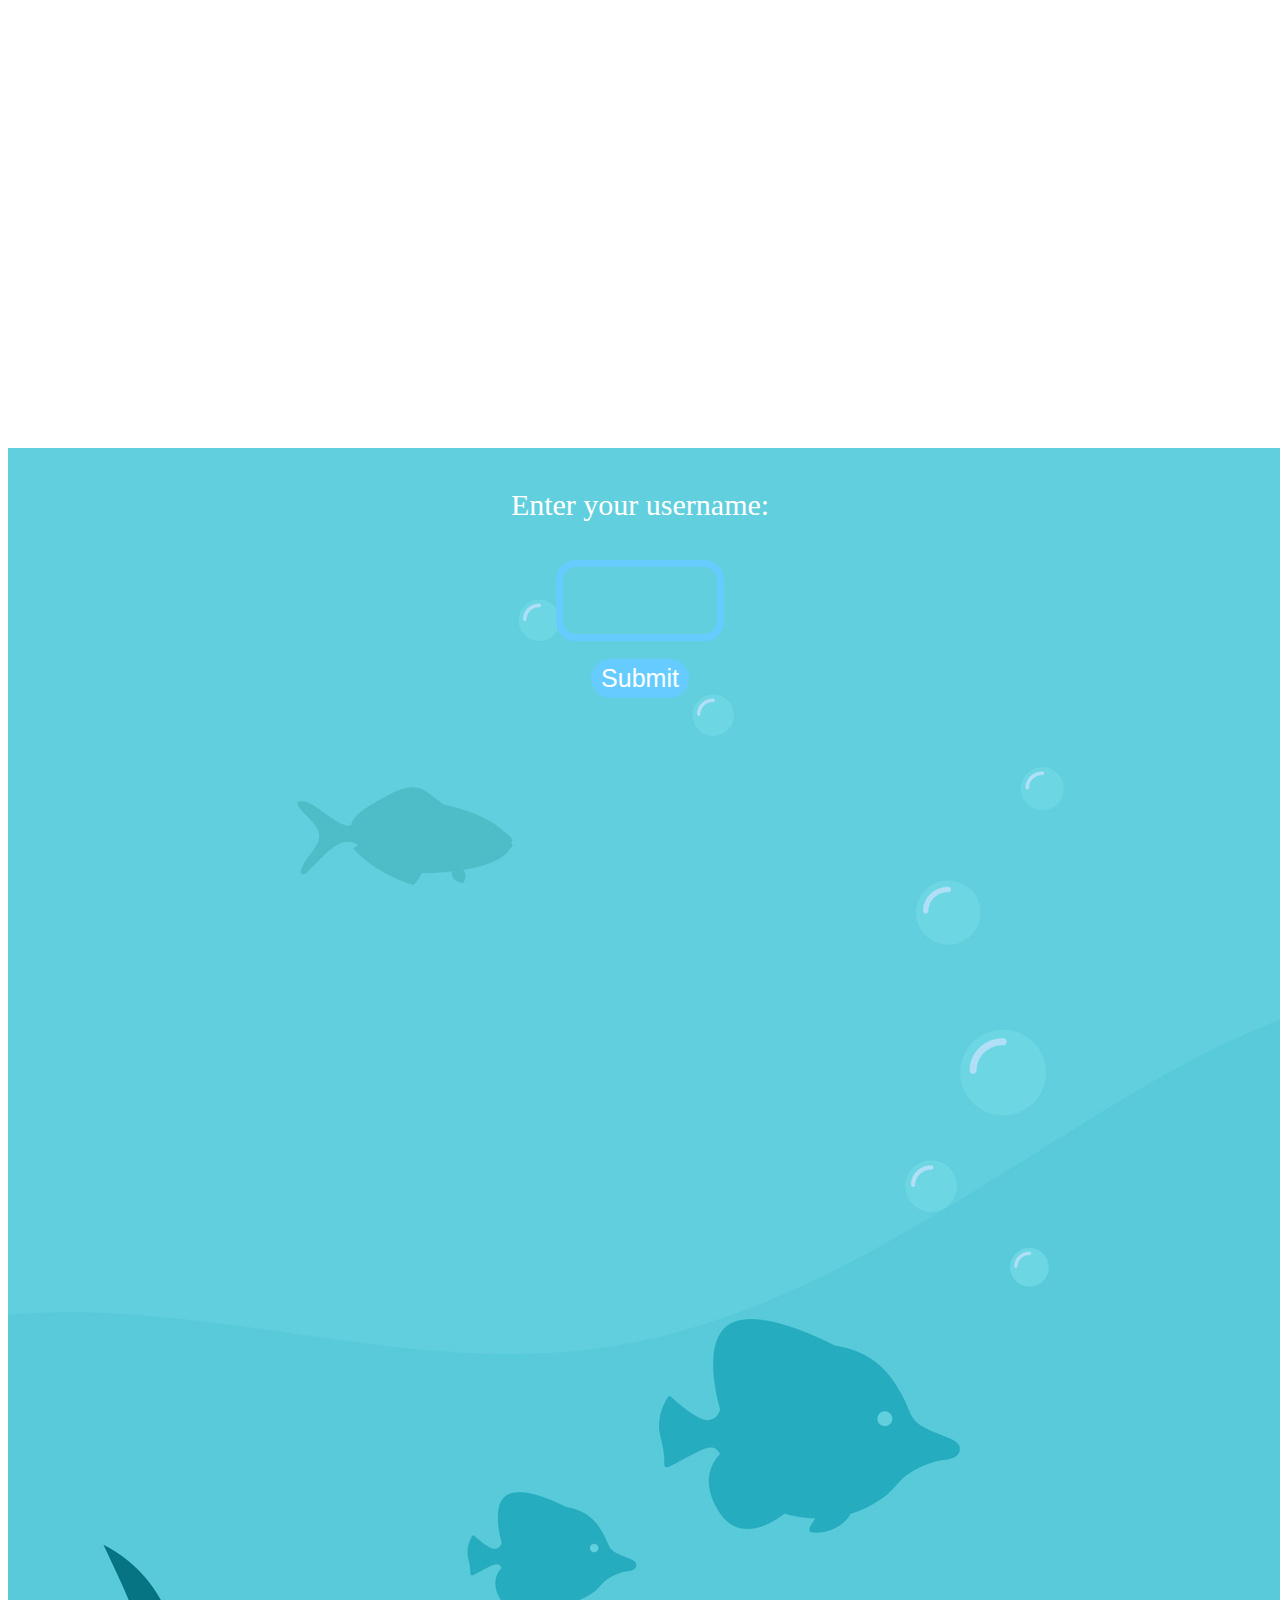
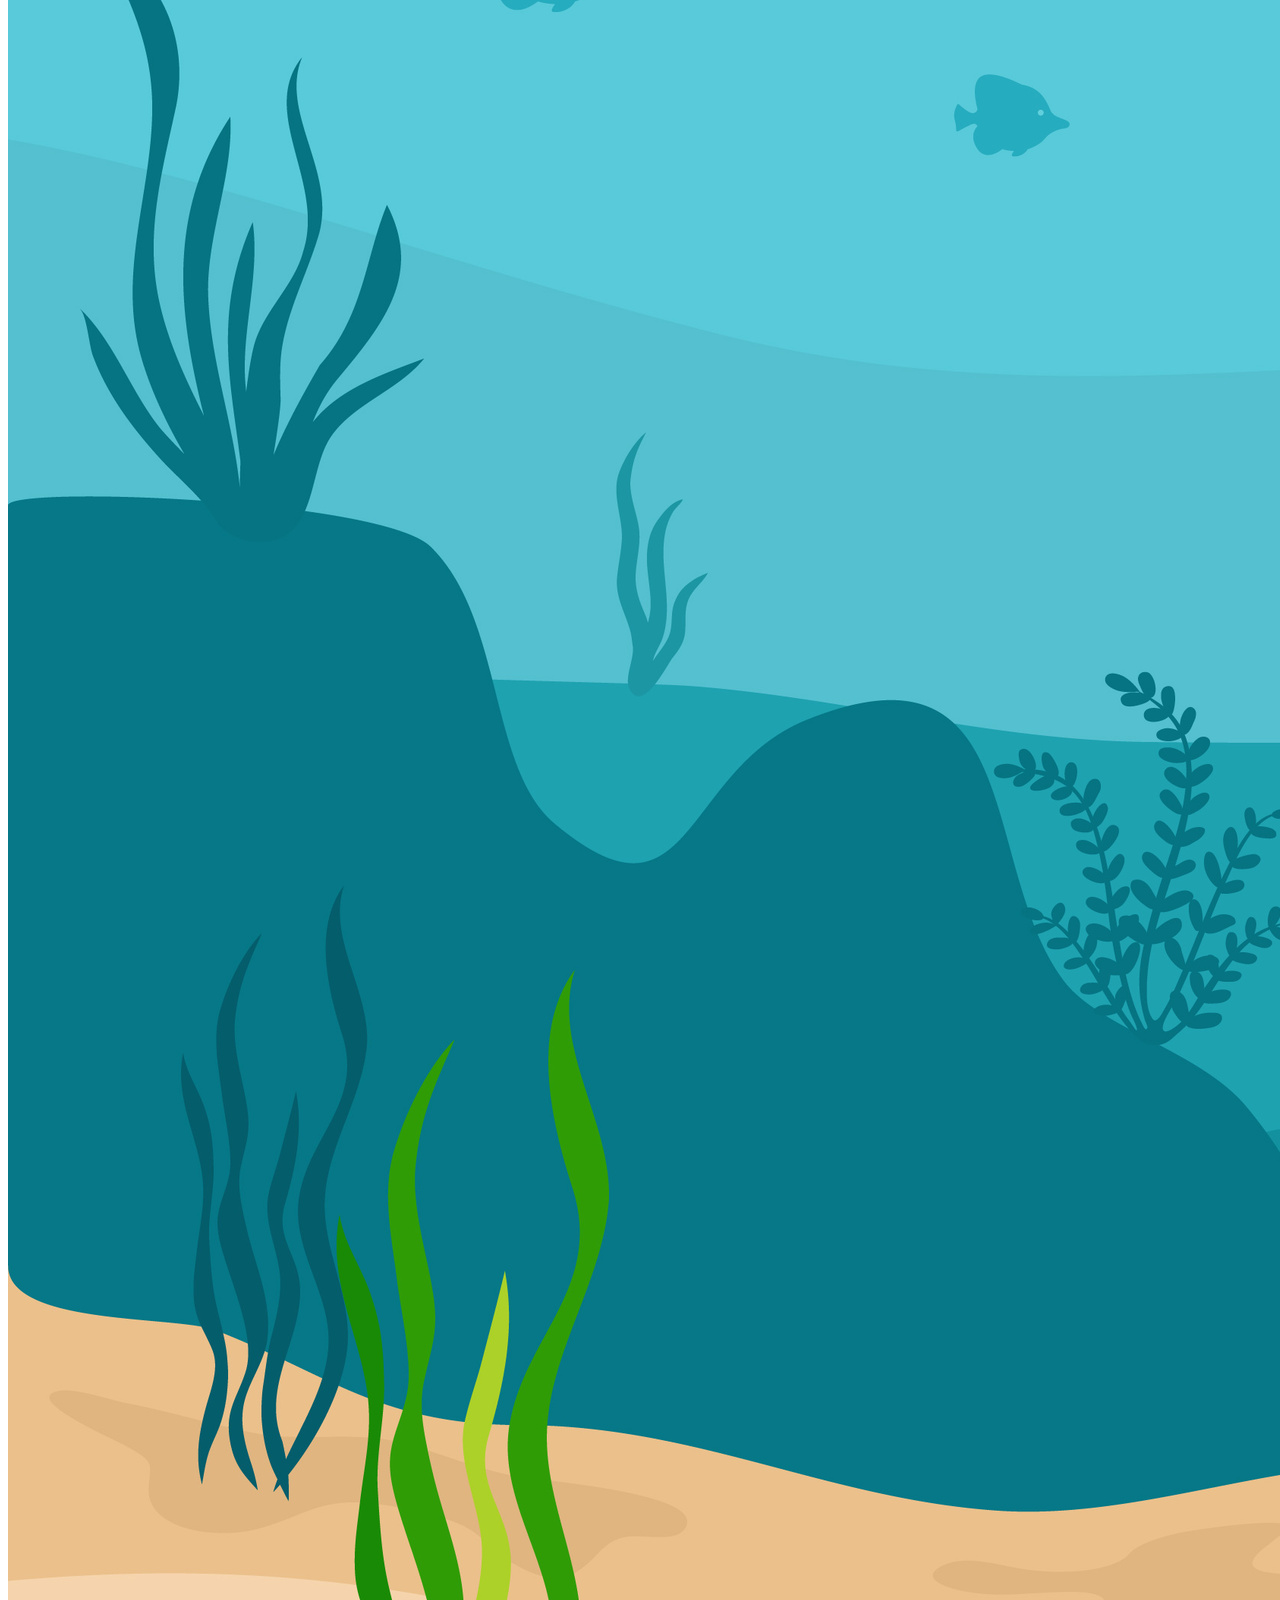
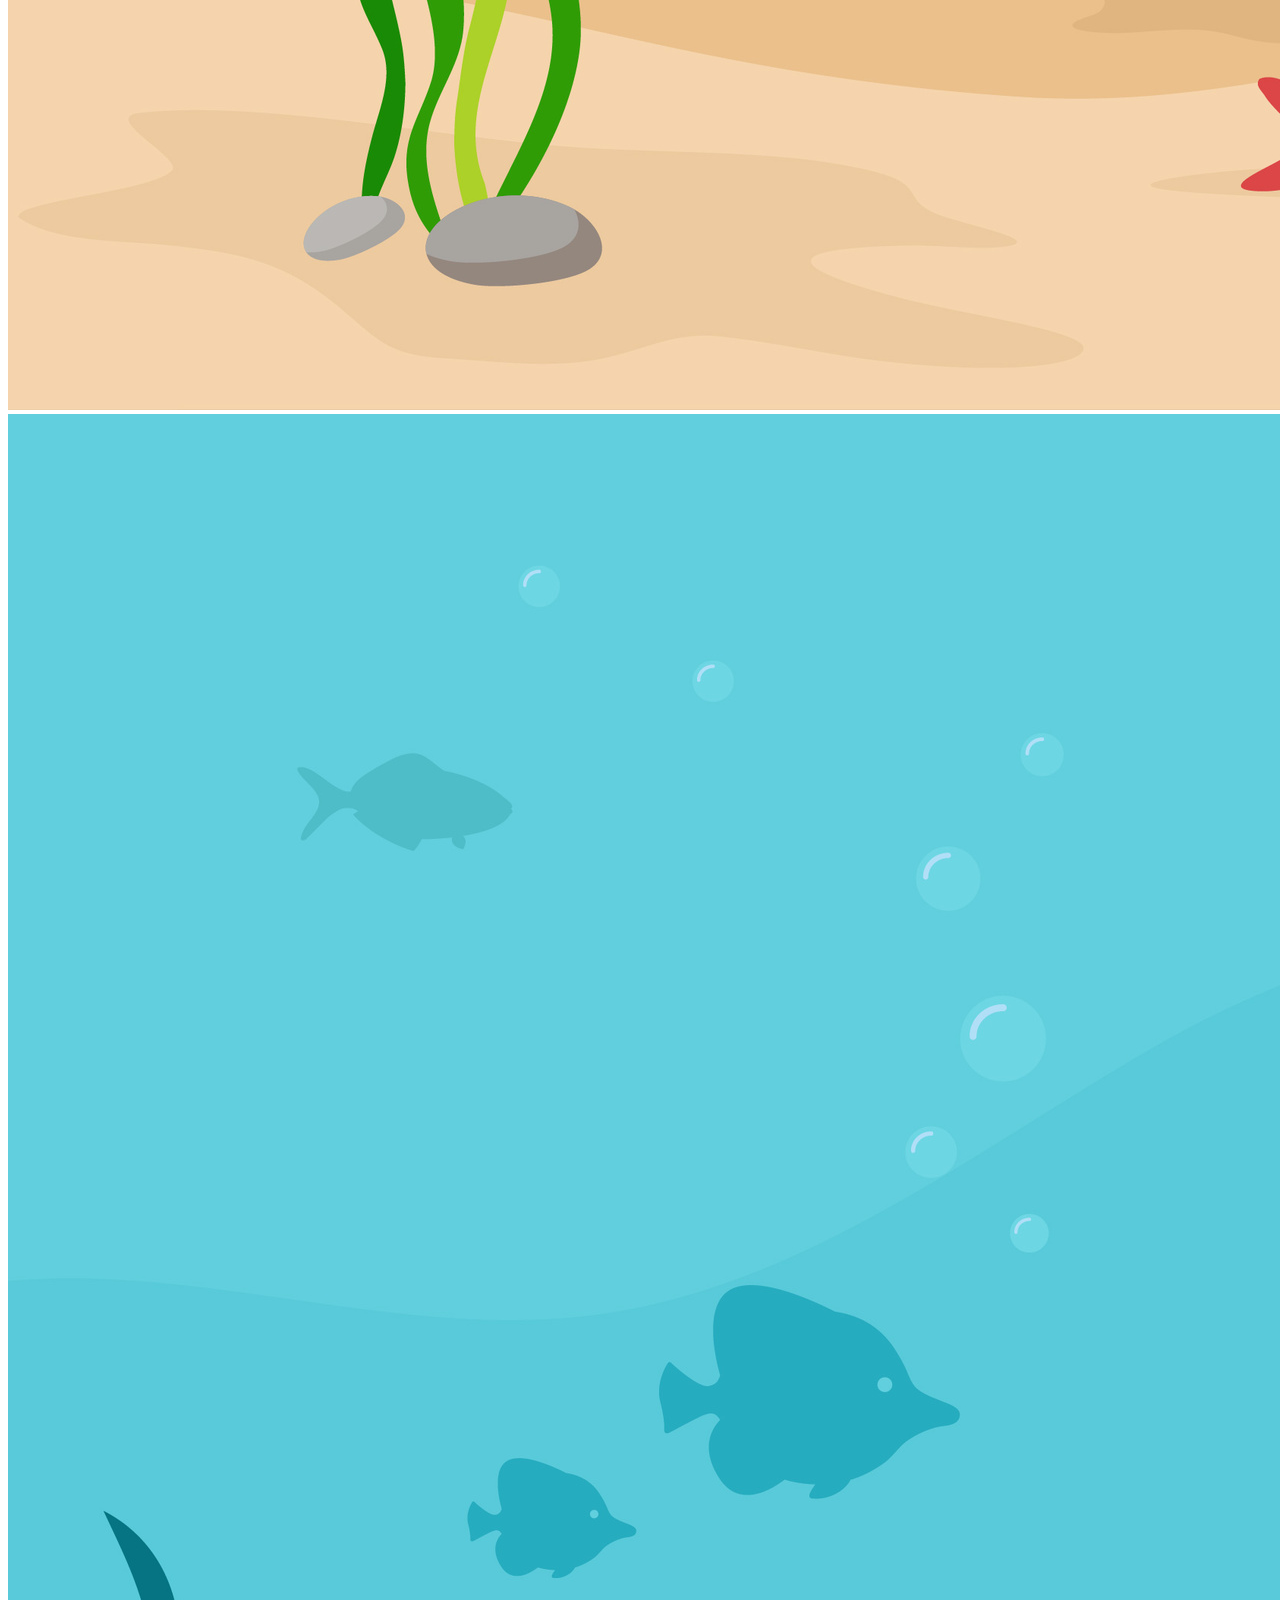
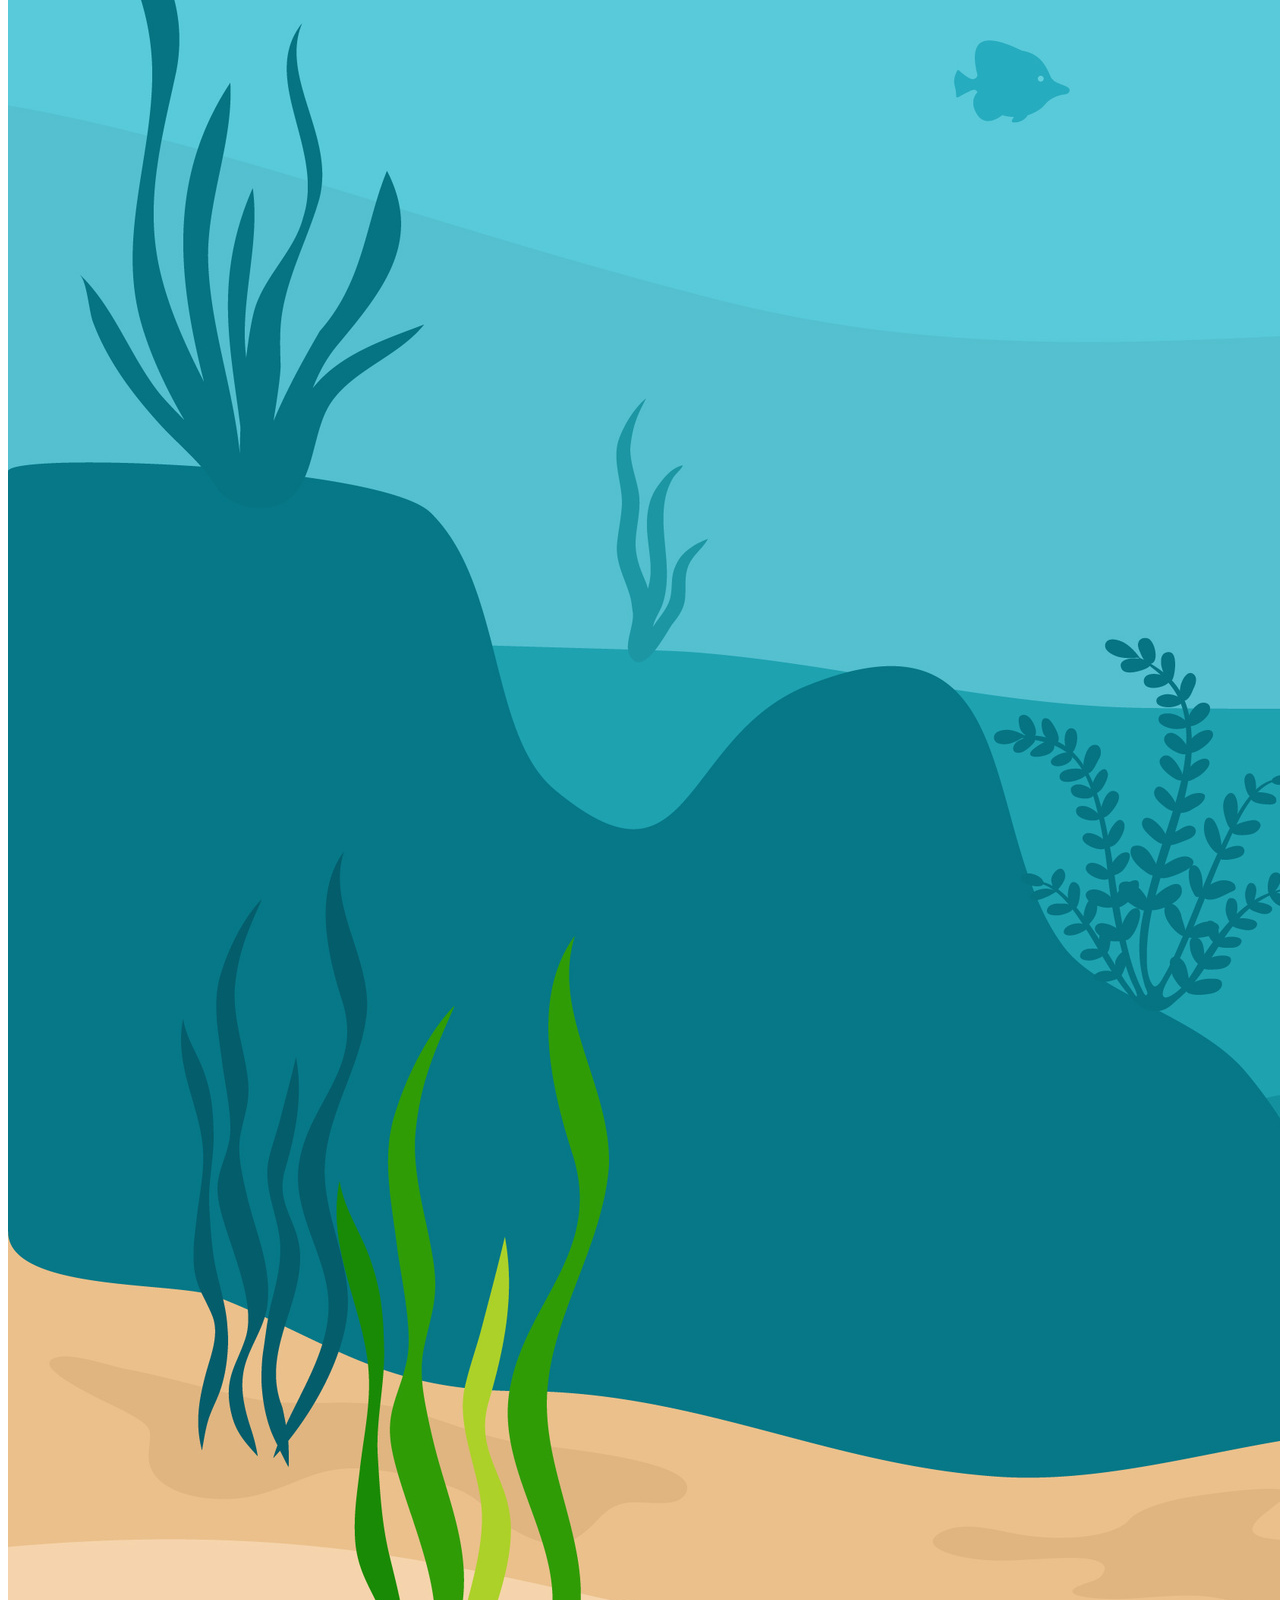
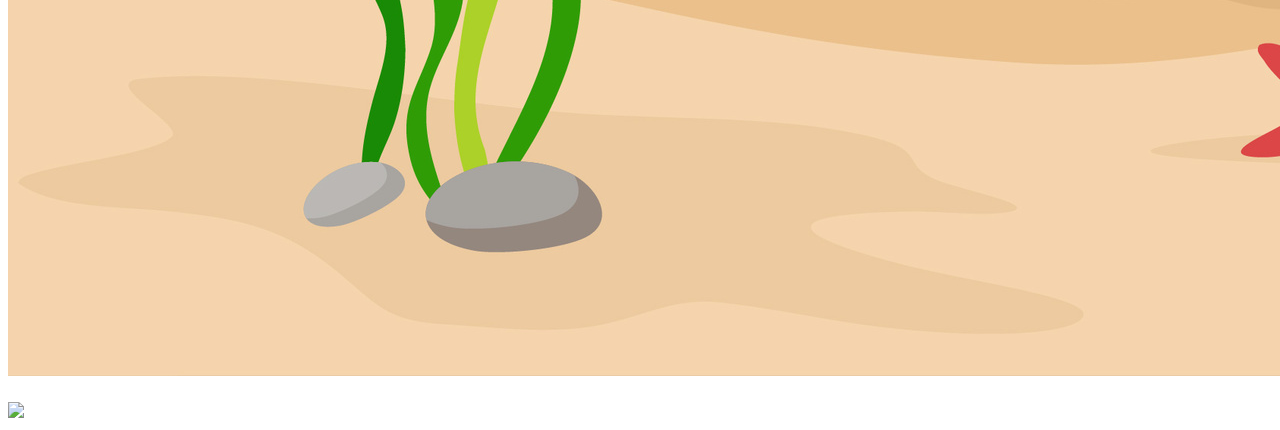
==== commit 7f257aec: "button styling" ====
--- a/src/main/resources/templates/home.html
+++ b/src/main/resources/templates/home.html
@@ -1,54 +1,58 @@
 <!DOCTYPE html>
 <html lang="en" xmlns:th="http://www.w3.org/1999/xhtml">
-<head>
-    <link rel="stylesheet" href="..static/style.css" th:href="style.css">
-    <title>Ocean Rescue</title>
-    <meta charset="utf-8">
-
-</head>
-<body>
-<audio autoplay class="music"
-       src="images/ukulele.mp3" type="audio/mpeg">
-</audio>
-<section>
-    <div id="message-area" style="color: white; justify-content: center;" >
-
-        <h2 id="start" onclick="startGame()">START!</h2>
-        <h2 onclick="showRules()">Show Rules</h2>
-        <h2 onclick="showScoreboard()">Show Scoreboard</h2>
-        <div class="rules">
-            <span class="closebtn" onclick="this.parentElement.style.display='none';">X</span>
-        </div>
-        <div class="scoreboard">
-            <span class="closebtn" onclick="this.parentElement.style.display='none';">X</span>
-            <ol style="font-family:'Verdana'; font-size: 35px; left: 450px; position: absolute; top: 150px;">
-                <li th:each="highScores : ${scores}" th:text="${highScores.score} + '.........' + ${highScores.userName}"></li>
-            </ol>
-        </div>
-    </div>
-    <div id="game-area" style="color: white; justify-content: center;">
-        <div class="gameOver">
-            <h2 class="your_score" style="top:250px; font-size: 50px; position: relative; text-align: center;"></h2>
-
-            <form th:object="${score}" action="/save"  method="post" name="saveScore" style="position: relative; text-align: center; top:350px;">
-                <input type="text" maxlength="3" th:name="userName" style="font-size: 50px; height: 75px; width: 150px; background: transparent; border: 7px solid white; text-align: center; font-weight: bold; color: white; position: relative; border-radius: 20px;"/><br/>
-                <input type="hidden" id="myHighscore" th:name="score"/>
-                <input type="submit"/>
-            </form>
-
-        </div>
-        <img class="bottom" src="images/background_plastic.jpeg" />
-        <img class="top" src="images/background.jpeg" />
-        <h1></h1>
-        <div onclick="mute()" style="left: 10px; top: 10px;" id="unmuted">
-        <img src="images/audio/unmutedOn.png">
-        </div>
-        <div class="crab"></div>
-        <div class="crab_2"></div>
-        <div class="coral_2"></div>
-        <div class="coral_3"></div>
-    </div>
-</section>
-<script src="script.js"></script>
-</body>
+    <head>
+        <link rel="stylesheet" href="..static/style.css" th:href="style.css">
+        <title>Ocean Rescue</title>
+        <meta charset="utf-8">
+    </head>
+    <body>
+        <audio autoplay class="music"
+               src="images/ukulele.mp3" type="audio/mpeg">
+        </audio>
+        <section>
+            <div id="message-area" style="color: white; justify-content: center;" >
+                <h2 id="start" onclick="startGame()">START!</h2>
+                <h2 onclick="showRules()">Show Rules</h2>
+                <h2 onclick="showScoreboard()">Show Scoreboard</h2>
+                <div class="rules">
+                    <span class="closebtn" onclick="this.parentElement.style.display='none';">X</span>
+                </div>
+                <div class="scoreboard">
+                    <span class="closebtn" onclick="this.parentElement.style.display='none';">X</span>
+                        <ol style="font-family:'Verdana'; font-size: 25px; left: 485px; position: absolute; top: 150px;">
+                            <li th:each="highScores : ${scores}" style="margin-bottom: 6px;" >
+                                <table>
+                                    <tr>
+                                        <th th:text="${highScores.userName}" style="width: 90px;"></th>
+                                        <th th:text="${highScores.score}"></th>
+                                    </tr>
+                                </table>
+                            </li>
+                        </ol>
+                </div>
+            </div>
+            <div id="game-area" style="color: white; justify-content: center;">
+                <div class="gameOver">
+                    <h2 class="your_score" style="top:225px; font-size: 50px; position: relative; text-align: center;"></h2>
+                    <form th:object="${score}" action="/save"  method="post" name="saveScore" style="position: relative; text-align: center; top:250px;">
+                        <div style="font-size: 30px; margin-bottom: 20px;">Enter your username:</div><br/>
+                        <input type="text" maxlength="3" th:name="userName" style="font-size: 50px; height: 65px; width: 150px; background: transparent; border: 7px solid #66ccff; text-align: center; font-weight: bold; color: white; border-radius: 20px;"/><br/>
+                        <input type="hidden" id="myHighscore" th:name="score"/><br/>
+                        <input type="submit" style="background-color: #66ccff; color: white; border: none; font-size: 25px; border-radius:20px; top:20px; padding: 5px; padding-left: 10px; padding-right: 10px;"/>
+                    </form>
+                </div>
+                <img class="bottom" src="images/background_plastic.jpeg" />
+                <img class="top" src="images/background.jpeg" />
+                <h1></h1>
+                <div onclick="mute()" style="left: 10px; top: 10px;" id="unmuted">
+                    <img src="images/audio/unmutedOn.png">
+                </div>
+                <div class="crab"></div>
+                <div class="crab_2"></div>
+                <div class="coral_2"></div>
+                <div class="coral_3"></div>
+            </div>
+        </section>
+        <script src="script.js"></script>
+    </body>
 </html>